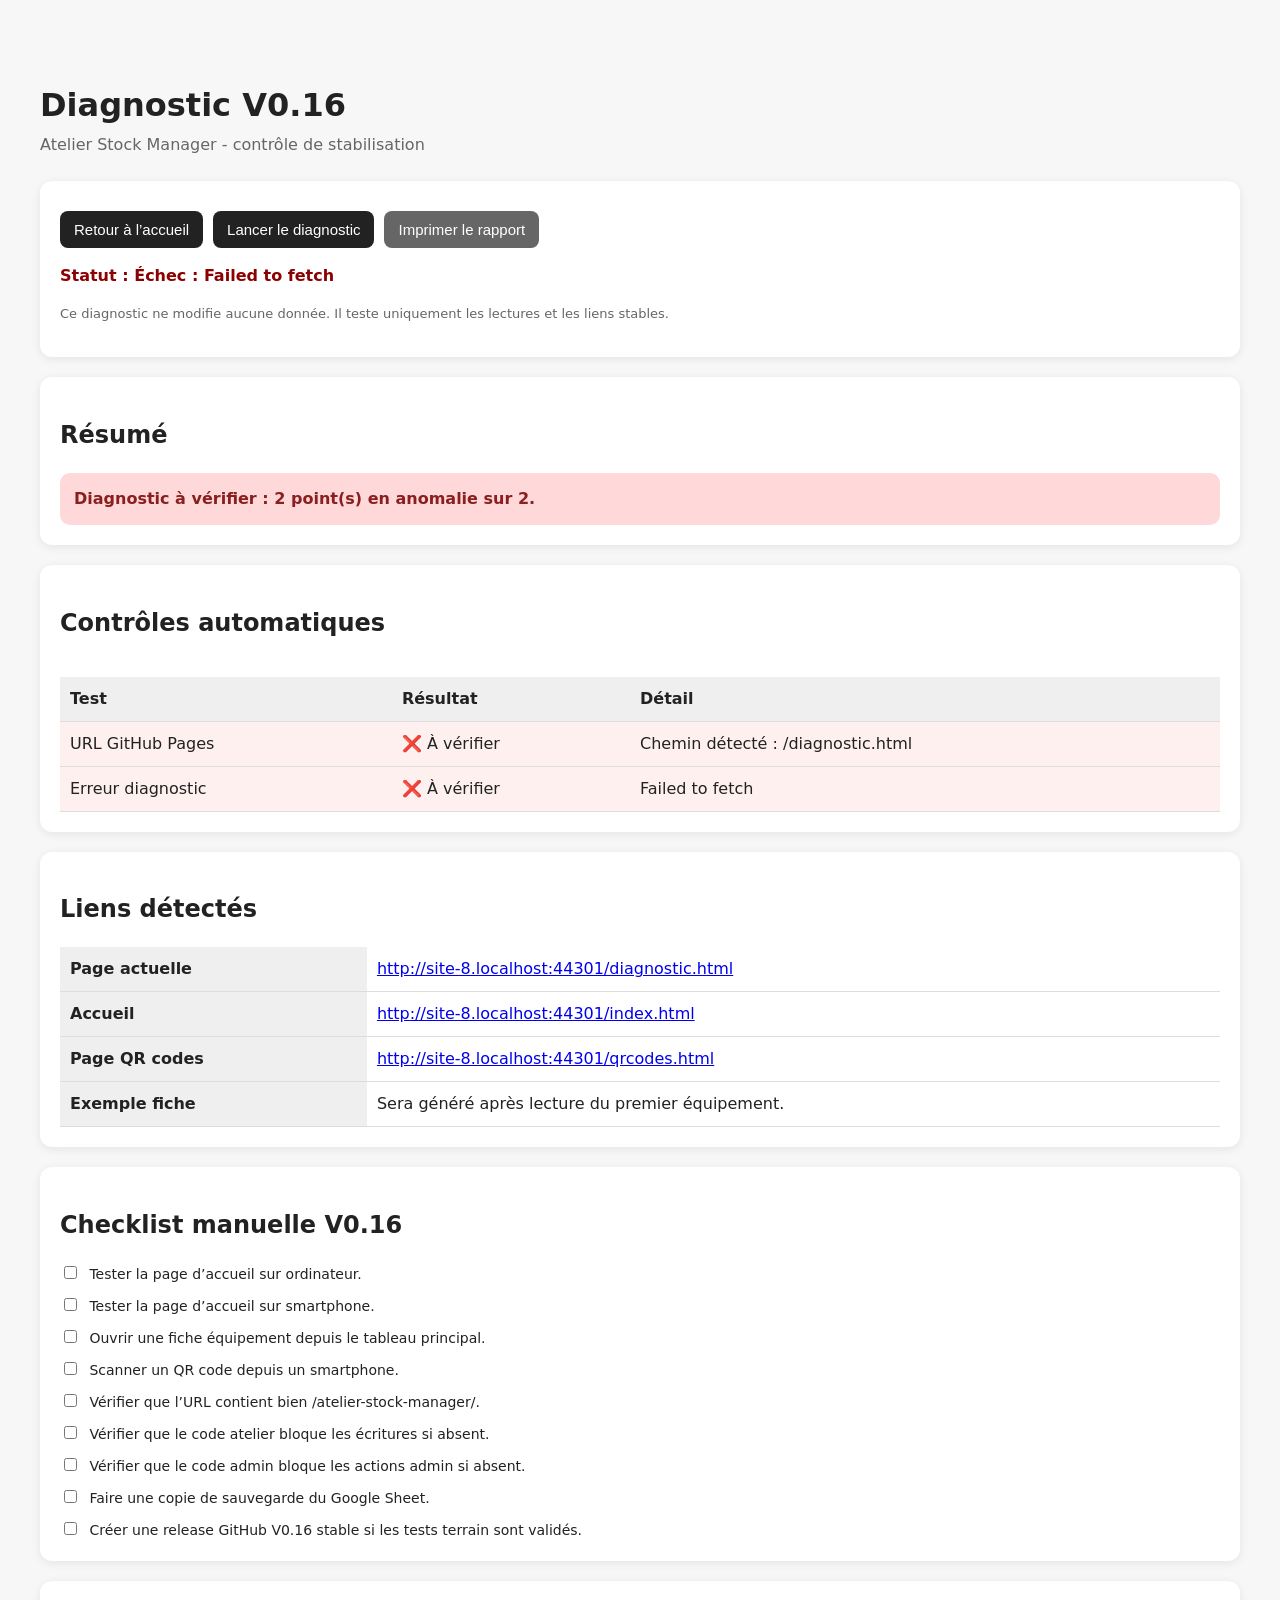
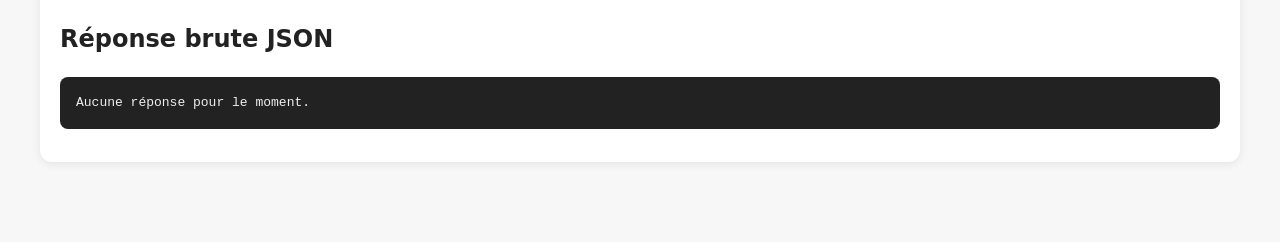
==== diagnostic.html @ b4b5df33 "v0.16 en route vers le phone" ====
<!doctype html>
<html lang="fr">
<head>
  <meta charset="utf-8">
  <title>Diagnostic V0.16 - Atelier Stock Manager</title>
  <meta name="viewport" content="width=device-width, initial-scale=1">

  <link rel="stylesheet" href="style.css?v=016">
</head>

<body>
  <header>
    <h1>Diagnostic V0.16</h1>
    <p class="subtitle">Atelier Stock Manager - contrôle de stabilisation</p>
  </header>

  <section class="card no-print">
    <div class="actions">
      <a href="index.html"><button type="button">Retour à l’accueil</button></a>
      <button id="runDiagnosticButton" type="button">Lancer le diagnostic</button>
      <button id="printButton" type="button" class="btn-secondary">Imprimer le rapport</button>
    </div>
    <p id="status">Statut : en attente</p>
    <p class="small">
      Ce diagnostic ne modifie aucune donnée. Il teste uniquement les lectures et les liens stables.
    </p>
  </section>

  <section class="card">
    <h2>Résumé</h2>
    <div id="summaryBox" class="diagnostic-summary">
      Diagnostic non lancé.
    </div>
  </section>

  <section class="card">
    <h2>Contrôles automatiques</h2>
    <div class="table-container">
      <table>
        <thead>
          <tr>
            <th>Test</th>
            <th>Résultat</th>
            <th>Détail</th>
          </tr>
        </thead>
        <tbody id="diagnosticBody">
          <tr>
            <td colspan="3">Aucun test lancé.</td>
          </tr>
        </tbody>
      </table>
    </div>
  </section>

  <section class="card">
    <h2>Liens détectés</h2>
    <table>
      <tbody>
        <tr>
          <th>Page actuelle</th>
          <td id="currentUrl"></td>
        </tr>
        <tr>
          <th>Accueil</th>
          <td id="homeUrl"></td>
        </tr>
        <tr>
          <th>Page QR codes</th>
          <td id="qrUrl"></td>
        </tr>
        <tr>
          <th>Exemple fiche</th>
          <td id="ficheUrl"></td>
        </tr>
      </tbody>
    </table>
  </section>

  <section class="card">
    <h2>Checklist manuelle V0.16</h2>
    <div class="checklist">
      <label><input type="checkbox"> Tester la page d’accueil sur ordinateur.</label>
      <label><input type="checkbox"> Tester la page d’accueil sur smartphone.</label>
      <label><input type="checkbox"> Ouvrir une fiche équipement depuis le tableau principal.</label>
      <label><input type="checkbox"> Scanner un QR code depuis un smartphone.</label>
      <label><input type="checkbox"> Vérifier que l’URL contient bien /atelier-stock-manager/.</label>
      <label><input type="checkbox"> Vérifier que le code atelier bloque les écritures si absent.</label>
      <label><input type="checkbox"> Vérifier que le code admin bloque les actions admin si absent.</label>
      <label><input type="checkbox"> Faire une copie de sauvegarde du Google Sheet.</label>
      <label><input type="checkbox"> Créer une release GitHub V0.16 stable si les tests terrain sont validés.</label>
    </div>
  </section>

  <section class="card">
    <h2>Réponse brute JSON</h2>
    <pre id="rawJson">Aucune réponse pour le moment.</pre>
  </section>

  <script src="diagnostic.js?v=016"></script>
</body>
</html>
---- style.css ----
body {
      font-family: system-ui, Arial, sans-serif;
      max-width: 1200px;
      margin: 40px auto;
      padding: 20px;
      line-height: 1.5;
      background: #f7f7f7;
      color: #222;
    }

    header {
      margin-bottom: 24px;
    }

    h1 {
      margin-bottom: 4px;
    }

    .subtitle {
      color: #666;
      margin-top: 0;
    }

    .card {
      background: white;
      border-radius: 12px;
      padding: 20px;
      box-shadow: 0 2px 10px rgba(0,0,0,0.08);
      margin-bottom: 20px;
    }

    .actions {
      display: flex;
      gap: 10px;
      flex-wrap: wrap;
      margin-top: 10px;
    }

    .form-grid {
      display: grid;
      grid-template-columns: repeat(3, 1fr);
      gap: 12px;
    }

    .form-field {
      display: flex;
      flex-direction: column;
      gap: 4px;
    }

    .form-field.full {
      grid-column: 1 / -1;
    }

    label {
      font-size: 14px;
      font-weight: bold;
    }

    button {
      padding: 10px 14px;
      font-size: 15px;
      cursor: pointer;
      border: none;
      border-radius: 8px;
      background: #222;
      color: white;
    }

    button:hover {
      background: #444;
    }

    select, input {
      padding: 8px;
      border: 1px solid #ccc;
      border-radius: 6px;
      font-size: 14px;
      width: 100%;
      box-sizing: border-box;
    }

    #status {
      font-weight: bold;
    }

    .ok {
      color: green;
    }

    .ko {
      color: darkred;
    }

    table {
      width: 100%;
      border-collapse: collapse;
      margin-top: 16px;
      background: white;
    }

    th, td {
      border-bottom: 1px solid #ddd;
      padding: 10px;
      text-align: left;
      vertical-align: top;
    }

    th {
      background: #efefef;
    }

    .badge {
      display: inline-block;
      padding: 4px 8px;
      border-radius: 999px;
      font-size: 13px;
      font-weight: bold;
      background: #eee;
    }

    .statut-disponible {
      background: #d9f7d9;
      color: #166316;
    }

    .statut-utilise {
      background: #fff1c2;
      color: #7a5600;
    }

    .statut-maintenance {
      background: #ffd9d9;
      color: #8a1f1f;
    }

    .statut-hors-service {
      background: #ddd;
      color: #333;
    }

    .small {
      font-size: 13px;
      color: #666;
    }

    .table-container {
      overflow-x: auto;
    }

    pre {
      background: #222;
      color: #eee;
      padding: 16px;
      border-radius: 8px;
      overflow-x: auto;
      white-space: pre-wrap;
      font-size: 13px;
    }

    @media (max-width: 800px) {
      .form-grid {
        grid-template-columns: 1fr;
      }
    }
hr {
  border: none;
  border-top: 1px solid #ddd;
  margin: 24px 0;
}

.admin-ref-grid {
  display: grid;
  grid-template-columns: 1fr;
  gap: 24px;
  margin-top: 16px;
}

.ref-inactive {
  opacity: 0.55;
  background: #f4f4f4;
}

.btn-secondary {
  background: #666;
}

.btn-secondary:hover {
  background: #777;
}

.btn-warning {
  background: #8a1f1f;
}

.btn-warning:hover {
  background: #a52a2a;
}

.btn-success {
  background: #166316;
}

.btn-success:hover {
  background: #1f7d1f;
}

@media (min-width: 1000px) {
  .admin-ref-grid {
    grid-template-columns: 1fr 1fr;
  }
}

/* V0.13 - Fiche équipement */
.qr-link-box {
  background: #f4f4f4;
  color: #222;
  border: 1px solid #ddd;
}

.fiche-table th {
  width: 220px;
}


/* V0.14 - QR codes */
.qr-toolbar {
  display: flex;
  gap: 10px;
  flex-wrap: wrap;
  margin-top: 12px;
}

.qr-grid {
  display: grid;
  grid-template-columns: repeat(auto-fill, minmax(260px, 1fr));
  gap: 16px;
  margin-top: 16px;
}

.qr-card {
  border: 1px solid #ddd;
  border-radius: 12px;
  padding: 14px;
  background: white;
  break-inside: avoid;
  page-break-inside: avoid;
}

.qr-card h3 {
  margin: 0 0 4px 0;
  font-size: 16px;
}

.qr-card p {
  margin: 4px 0;
}

.qr-box {
  display: flex;
  justify-content: center;
  align-items: center;
  min-height: 180px;
  margin: 12px 0;
}

.qr-box img,
.qr-box canvas {
  max-width: 170px;
  max-height: 170px;
}

.qr-url {
  font-size: 11px;
  word-break: break-all;
  background: #f4f4f4;
  padding: 8px;
  border-radius: 6px;
}

.print-only {
  display: none;
}

@media print {
  body {
    max-width: none;
    margin: 0;
    padding: 0;
    background: white;
  }

  header,
  .no-print,
  #rawJson,
  #status,
  .debug-card {
    display: none !important;
  }

  .card {
    box-shadow: none;
    border-radius: 0;
    padding: 0;
    margin: 0;
  }

  .qr-grid {
    grid-template-columns: repeat(2, 1fr);
    gap: 12px;
  }

  .qr-card {
    border: 1px solid #000;
    border-radius: 0;
  }

  .print-only {
    display: block;
  }
}

/* V0.15 - Diagnostic et stabilisation */
.diagnostic-summary {
  padding: 14px;
  border-radius: 10px;
  background: #f4f4f4;
  font-weight: bold;
}

.diagnostic-ok {
  background: #d9f7d9;
  color: #166316;
}

.diagnostic-ko {
  background: #ffd9d9;
  color: #8a1f1f;
}

.diagnostic-ko-row {
  background: #fff0f0;
}

.checklist {
  display: grid;
  gap: 10px;
}

.checklist label {
  font-weight: normal;
}

.checklist input {
  width: auto;
  margin-right: 8px;
}

.no-print {
  display: block;
}

@media print {
  .no-print,
  .actions,
  #rawJson {
    display: none !important;
  }

  body {
    margin: 0;
    padding: 12px;
    background: white;
  }

  .card {
    box-shadow: none;
    border: 1px solid #ddd;
    break-inside: avoid;
    page-break-inside: avoid;
  }
}


/* V0.16 - Optimisation smartphone / usage terrain */
textarea {
  padding: 8px;
  border: 1px solid #ccc;
  border-radius: 6px;
  font-size: 14px;
  width: 100%;
  box-sizing: border-box;
  font-family: inherit;
  resize: vertical;
}

.fiche-page {
  max-width: 980px;
}

.mobile-header h1 {
  font-size: clamp(1.7rem, 5vw, 2.4rem);
}

.fiche-hero {
  border-left: 6px solid #222;
}

.fiche-hero-top {
  display: flex;
  justify-content: space-between;
  gap: 16px;
  align-items: flex-start;
  flex-wrap: wrap;
}

.fiche-hero h2 {
  margin-top: 0;
  font-size: clamp(1.4rem, 4vw, 2rem);
}

.fiche-statut-hero .badge {
  font-size: 1rem;
  padding: 8px 12px;
}

.label-muted {
  text-transform: uppercase;
  letter-spacing: 0.04em;
  margin-bottom: 4px;
}

.fiche-info-grid {
  display: grid;
  grid-template-columns: repeat(4, 1fr);
  gap: 12px;
  margin-top: 18px;
}

.info-tile {
  background: #f4f4f4;
  border-radius: 10px;
  padding: 12px;
}

.info-tile span,
.comment-box span {
  display: block;
  color: #666;
  font-size: 13px;
  margin-bottom: 4px;
}

.info-tile strong {
  font-size: 1rem;
}

.comment-box {
  margin-top: 16px;
  background: #f4f4f4;
  border-radius: 10px;
  padding: 12px;
}

.comment-box p {
  margin: 0;
  white-space: pre-wrap;
}

.mobile-action-card {
  border: 2px solid #222;
}

.status-button-grid {
  display: grid;
  grid-template-columns: repeat(4, 1fr);
  gap: 10px;
  margin: 14px 0;
}

.quick-status {
  min-height: 58px;
  font-size: 16px;
  border: 3px solid transparent;
}

.quick-status.selected {
  outline: 3px solid #222;
  outline-offset: 2px;
  transform: translateY(-1px);
}

.statut-button-disponible {
  background: #166316;
}

.statut-button-utilise {
  background: #7a5600;
}

.statut-button-maintenance {
  background: #8a1f1f;
}

.statut-button-hors-service {
  background: #333;
}

.mobile-actions-full button {
  width: 100%;
  min-height: 52px;
  font-size: 17px;
}

@media (max-width: 800px) {
  body {
    margin: 0;
    padding: 12px;
  }

  .card {
    padding: 16px;
    border-radius: 14px;
  }

  .actions {
    flex-direction: column;
  }

  .actions a,
  .actions button {
    width: 100%;
  }

  .fiche-info-grid {
    grid-template-columns: 1fr 1fr;
  }

  .status-button-grid {
    grid-template-columns: 1fr 1fr;
  }

  .quick-status {
    min-height: 64px;
    font-size: 17px;
  }

  .history-mobile-container table {
    min-width: 760px;
  }
}

@media (max-width: 480px) {
  .fiche-info-grid {
    grid-template-columns: 1fr;
  }

  .status-button-grid {
    grid-template-columns: 1fr;
  }
}
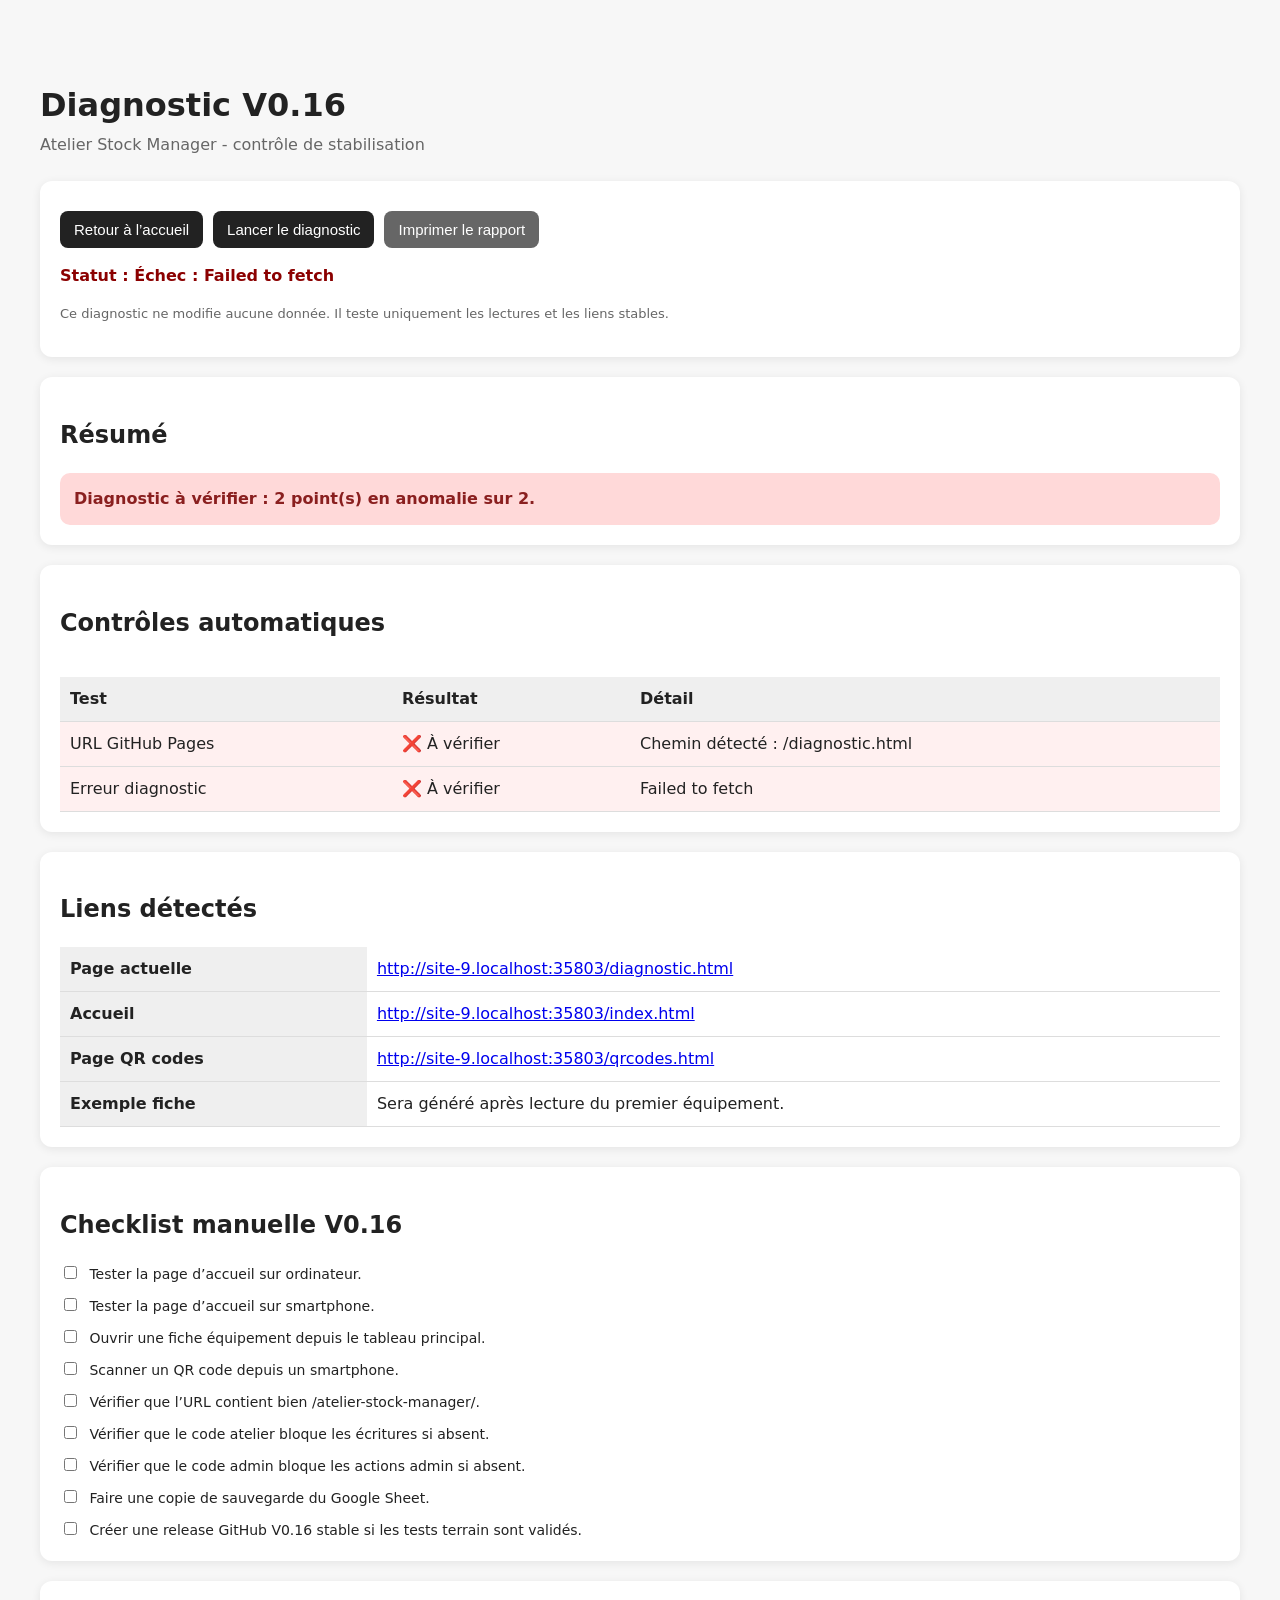
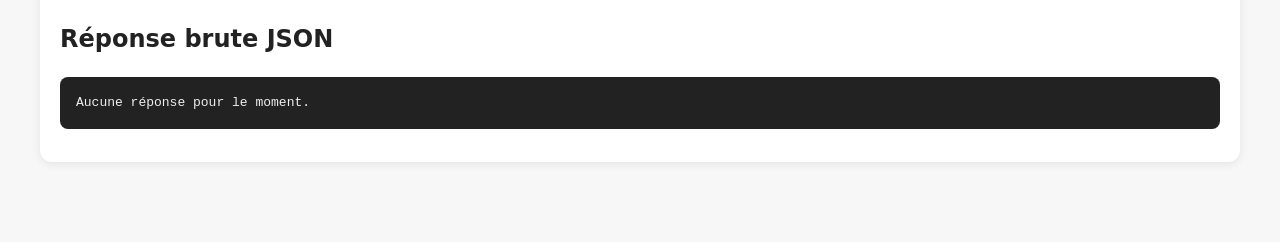
==== commit 71f36569: "v017 Ajout page test Grist V0.17" ====
--- a/diagnostic.html
+++ b/diagnostic.html
@@ -5,7 +5,7 @@
   <title>Diagnostic V0.16 - Atelier Stock Manager</title>
   <meta name="viewport" content="width=device-width, initial-scale=1">
 
-  <link rel="stylesheet" href="style.css?v=016">
+  <link rel="stylesheet" href="style.css?v=017">
 </head>
 
 <body>
@@ -97,6 +97,6 @@
     <pre id="rawJson">Aucune réponse pour le moment.</pre>
   </section>
 
-  <script src="diagnostic.js?v=016"></script>
+  <script src="diagnostic.js?v=017"></script>
 </body>
 </html>
--- a/style.css
+++ b/style.css
@@ -559,3 +559,53 @@
     grid-template-columns: 1fr;
   }
 }
+
+
+/* V0.17 - page test Grist */
+.summary-grid {
+  display: grid;
+  grid-template-columns: repeat(4, 1fr);
+  gap: 12px;
+  margin-top: 12px;
+}
+
+.summary-box {
+  background: #f4f4f4;
+  border-radius: 10px;
+  padding: 14px;
+  display: flex;
+  flex-direction: column;
+  gap: 6px;
+}
+
+.summary-box span {
+  font-size: 24px;
+  font-weight: bold;
+}
+
+.test-ok {
+  background: #d9f7d9;
+  color: #166316;
+}
+
+.test-warn {
+  background: #fff1c2;
+  color: #7a5600;
+}
+
+.test-ko {
+  background: #ffd9d9;
+  color: #8a1f1f;
+}
+
+@media (max-width: 800px) {
+  .summary-grid {
+    grid-template-columns: 1fr 1fr;
+  }
+}
+
+@media (max-width: 480px) {
+  .summary-grid {
+    grid-template-columns: 1fr;
+  }
+}
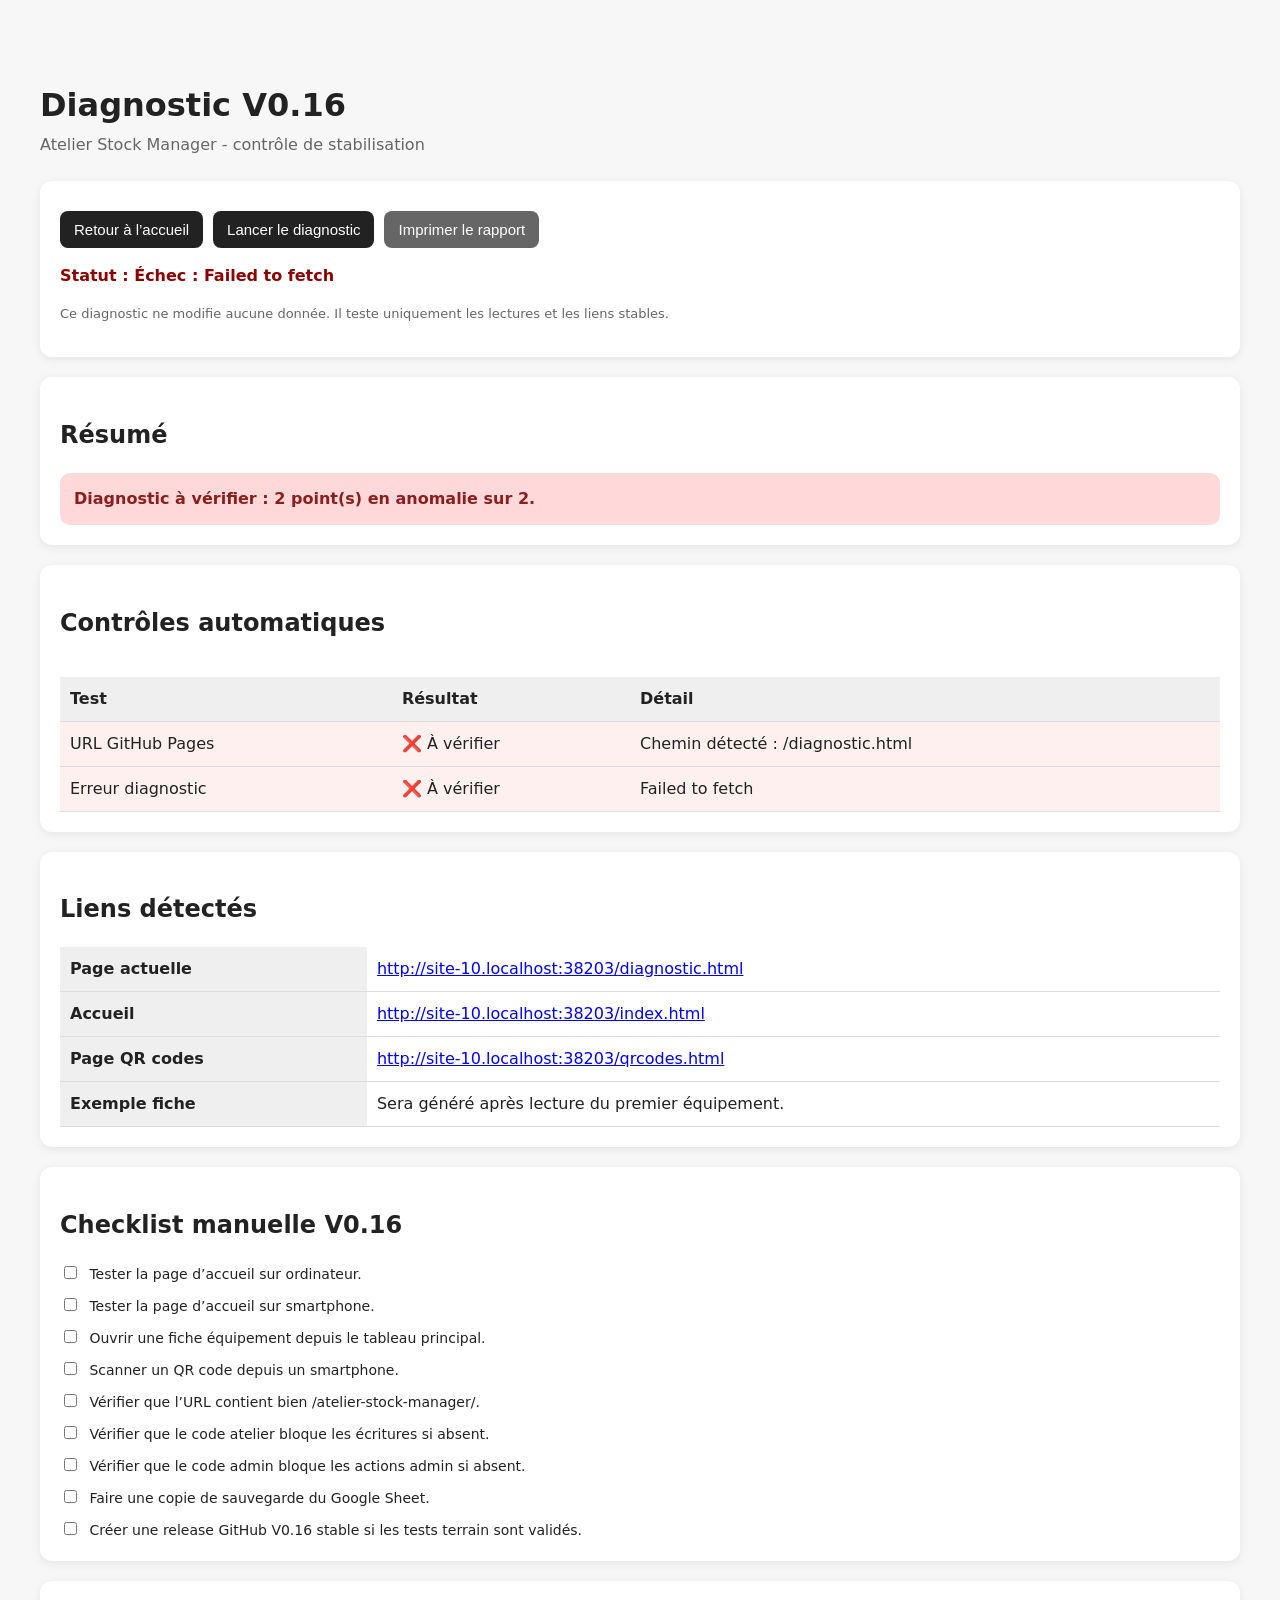
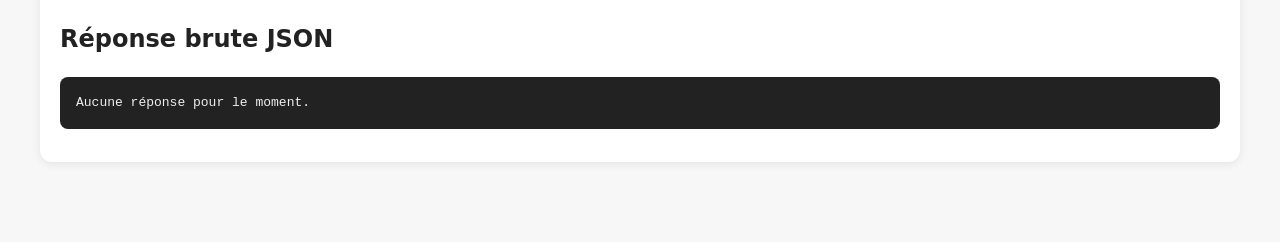
==== commit 4c011196: "v018 migration grist" ====
--- a/diagnostic.html
+++ b/diagnostic.html
@@ -5,7 +5,7 @@
   <title>Diagnostic V0.16 - Atelier Stock Manager</title>
   <meta name="viewport" content="width=device-width, initial-scale=1">
 
-  <link rel="stylesheet" href="style.css?v=017">
+  <link rel="stylesheet" href="style.css?v=018">
 </head>
 
 <body>
@@ -97,6 +97,6 @@
     <pre id="rawJson">Aucune réponse pour le moment.</pre>
   </section>
 
-  <script src="diagnostic.js?v=017"></script>
+  <script src="diagnostic.js?v=018"></script>
 </body>
 </html>
--- a/style.css
+++ b/style.css
@@ -609,3 +609,11 @@
     grid-template-columns: 1fr;
   }
 }
+
+
+.migration-highlight {
+  background: #fff6d6;
+  border-left: 4px solid #c98a00;
+  padding: 12px;
+  border-radius: 8px;
+}
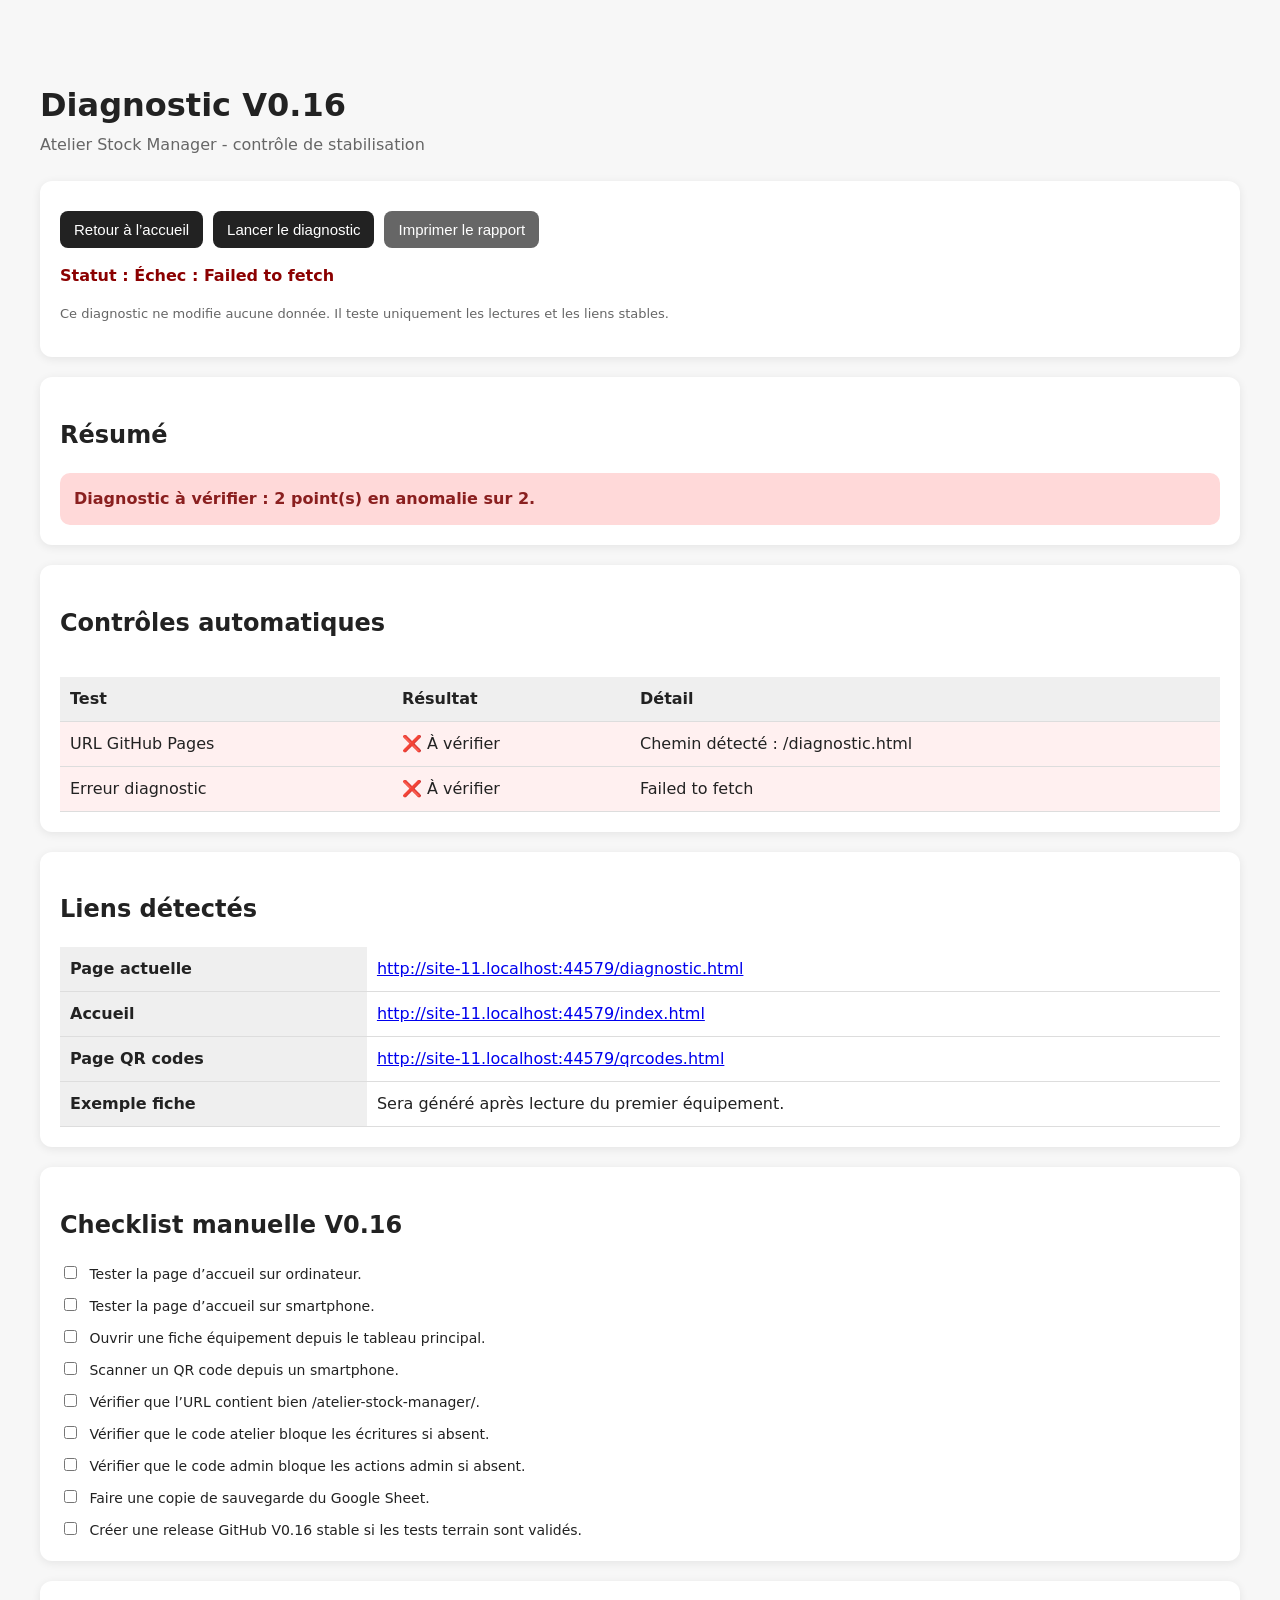
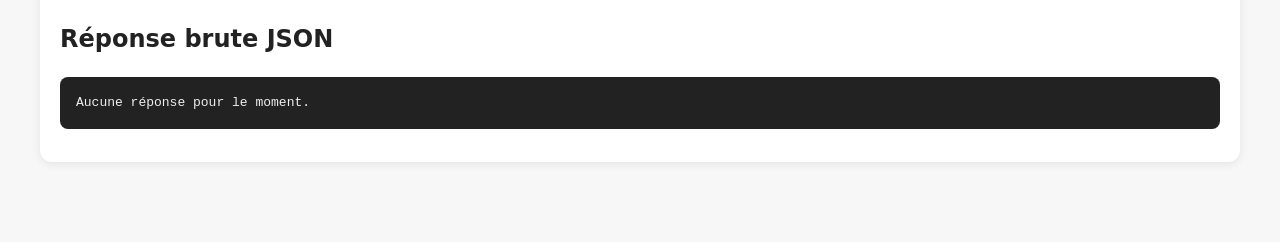
==== commit 62f5ac9b: "v0.19 Lecture Grist en mode test V0.19" ====
--- a/diagnostic.html
+++ b/diagnostic.html
@@ -5,7 +5,7 @@
   <title>Diagnostic V0.16 - Atelier Stock Manager</title>
   <meta name="viewport" content="width=device-width, initial-scale=1">
 
-  <link rel="stylesheet" href="style.css?v=018">
+  <link rel="stylesheet" href="style.css?v=019">
 </head>
 
 <body>
@@ -97,6 +97,6 @@
     <pre id="rawJson">Aucune réponse pour le moment.</pre>
   </section>
 
-  <script src="diagnostic.js?v=018"></script>
+  <script src="diagnostic.js?v=019"></script>
 </body>
 </html>
--- a/style.css
+++ b/style.css
@@ -617,3 +617,32 @@
   padding: 12px;
   border-radius: 8px;
 }
+
+
+/* V0.19 - Affichage du mode de source de données */
+.source-banner {
+  padding: 12px 14px;
+  border-radius: 10px;
+  margin-bottom: 14px;
+  font-size: 14px;
+}
+
+.source-sheet {
+  background: #e8f4ff;
+  color: #123d5d;
+  border: 1px solid #b9dcf5;
+}
+
+.source-grist {
+  background: #fff4d6;
+  color: #604400;
+  border: 1px solid #f1d48a;
+}
+
+button:disabled,
+input:disabled,
+select:disabled,
+textarea:disabled {
+  opacity: 0.55;
+  cursor: not-allowed;
+}
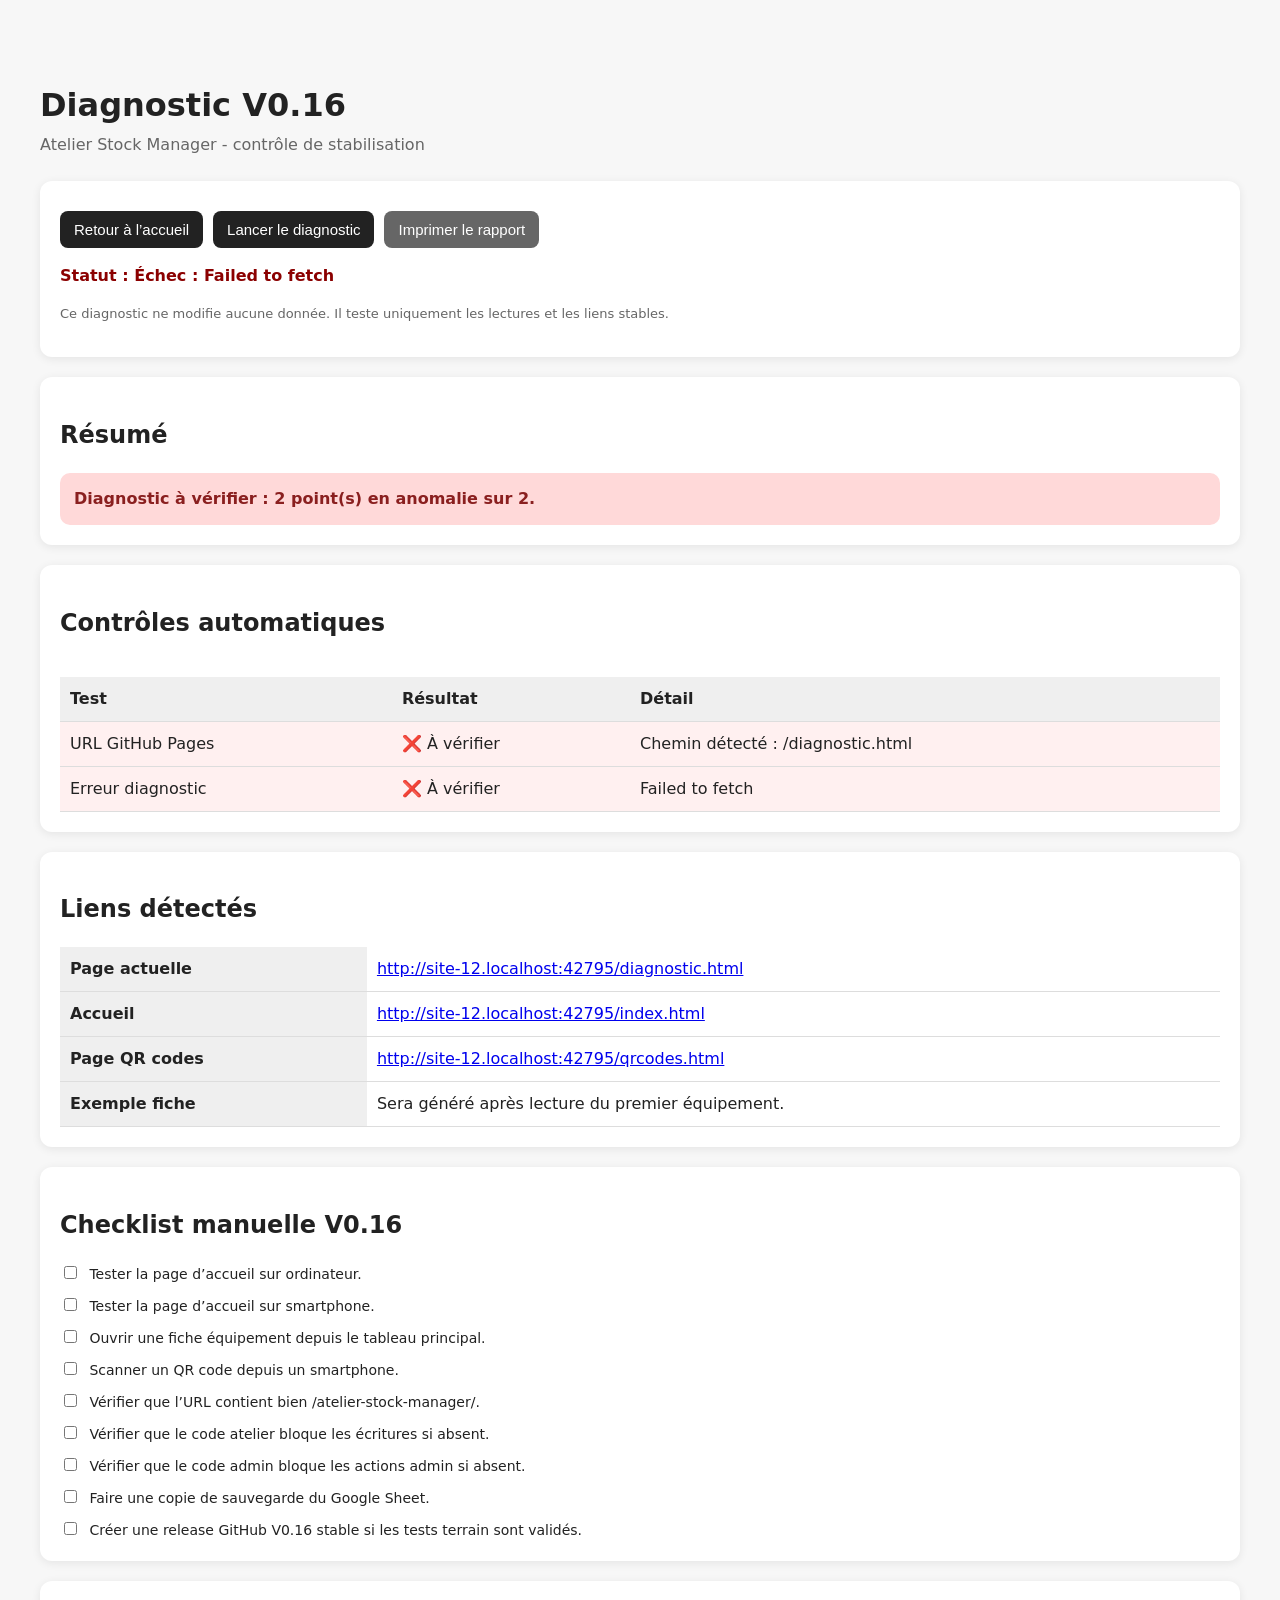
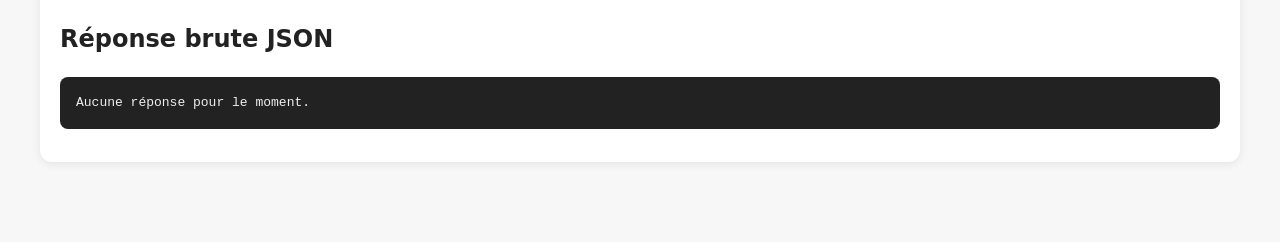
==== commit 26dd1e36: "v0.20c Ajout équipement Grist V0.20c" ====
--- a/diagnostic.html
+++ b/diagnostic.html
@@ -5,7 +5,7 @@
   <title>Diagnostic V0.16 - Atelier Stock Manager</title>
   <meta name="viewport" content="width=device-width, initial-scale=1">
 
-  <link rel="stylesheet" href="style.css?v=019">
+  <link rel="stylesheet" href="style.css?v=020c">
 </head>
 
 <body>
@@ -97,6 +97,6 @@
     <pre id="rawJson">Aucune réponse pour le moment.</pre>
   </section>
 
-  <script src="diagnostic.js?v=019"></script>
+  <script src="diagnostic.js?v=020c"></script>
 </body>
 </html>
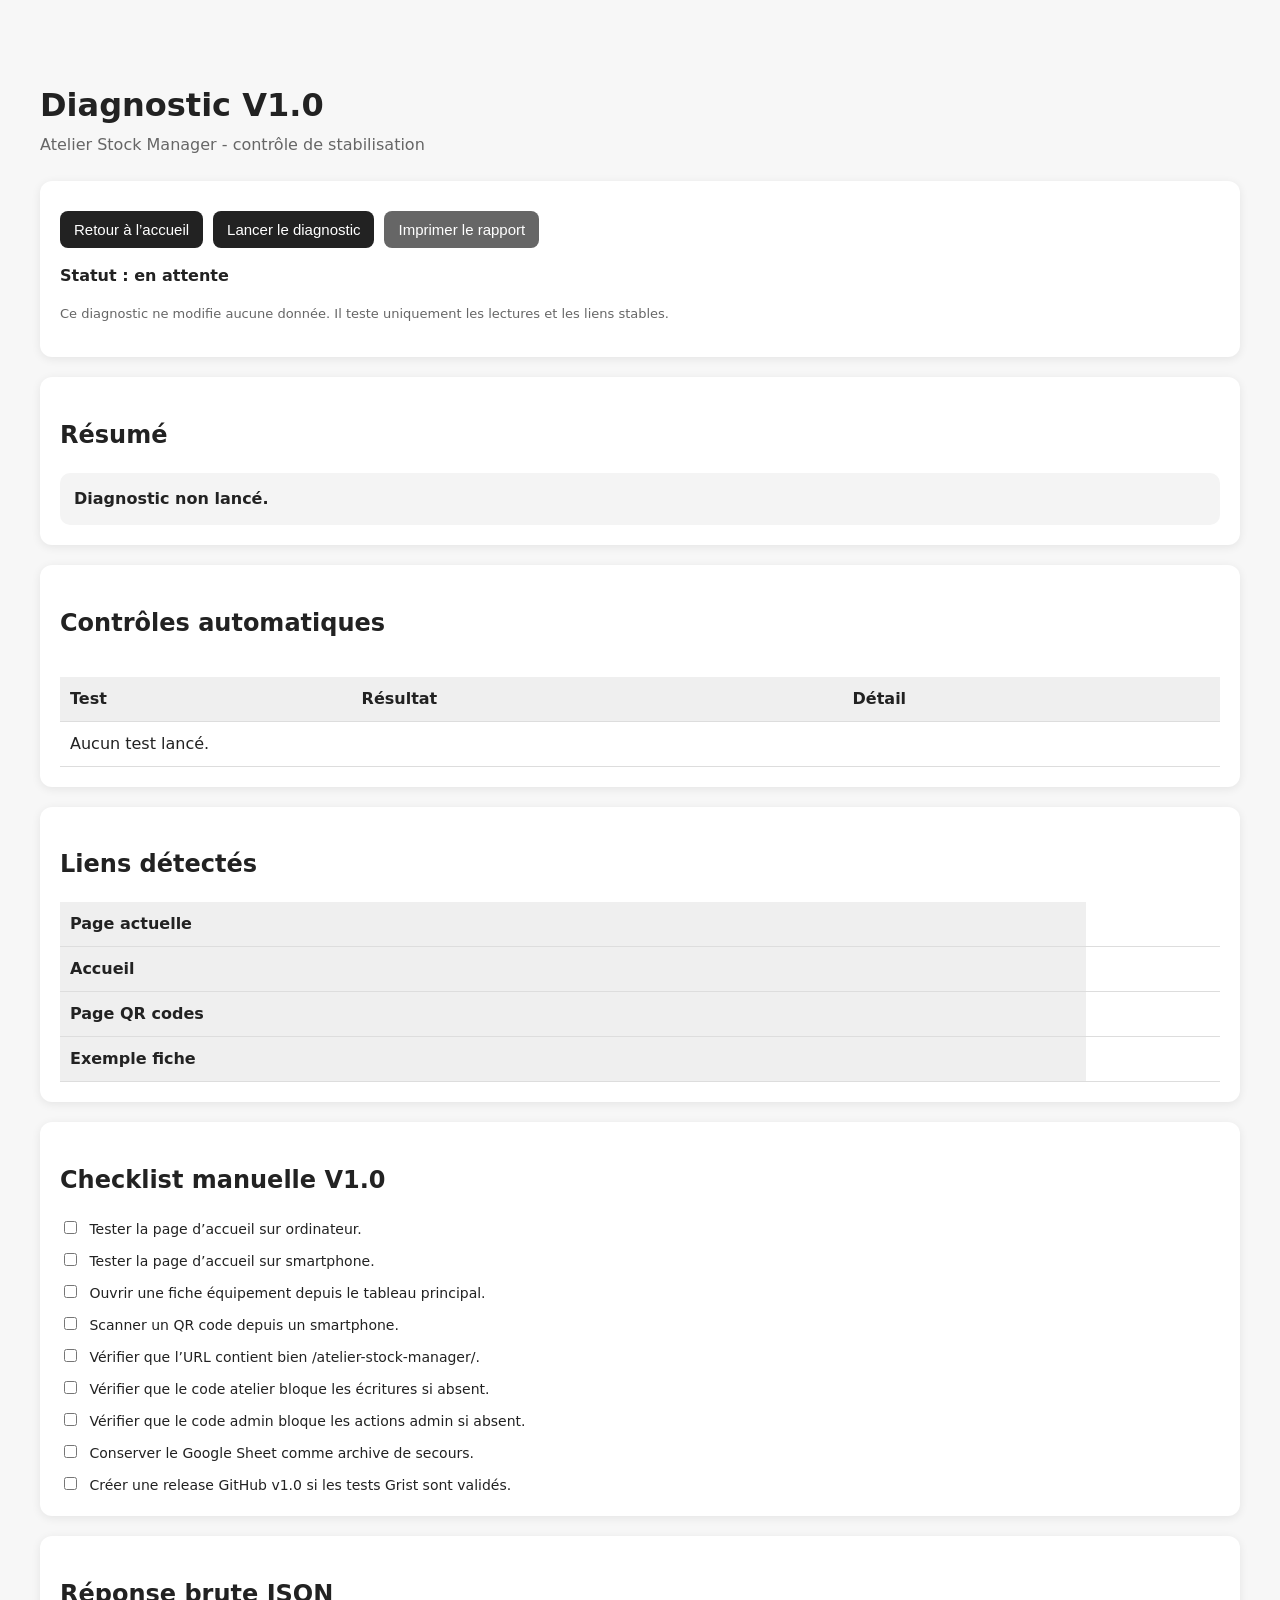
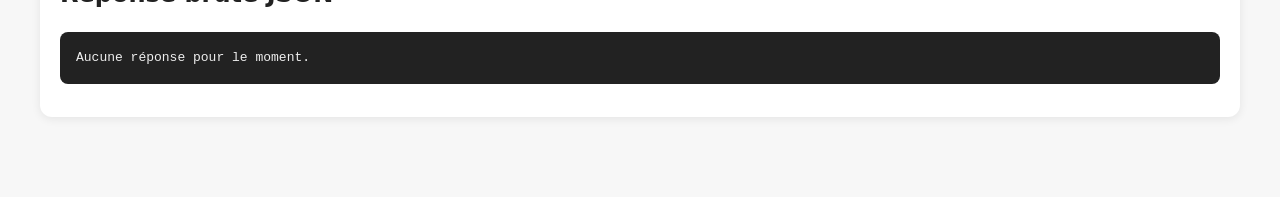
==== commit 76f1951c: "v1.00 V1.0 - Grist par défaut" ====
--- a/diagnostic.html
+++ b/diagnostic.html
@@ -2,15 +2,15 @@
 <html lang="fr">
 <head>
   <meta charset="utf-8">
-  <title>Diagnostic V0.16 - Atelier Stock Manager</title>
+  <title>Diagnostic V1.0 - Atelier Stock Manager</title>
   <meta name="viewport" content="width=device-width, initial-scale=1">
 
-  <link rel="stylesheet" href="style.css?v=020c">
+  <link rel="stylesheet" href="style.css?v=100">
 </head>
 
 <body>
   <header>
-    <h1>Diagnostic V0.16</h1>
+    <h1>Diagnostic V1.0</h1>
     <p class="subtitle">Atelier Stock Manager - contrôle de stabilisation</p>
   </header>
 
@@ -78,7 +78,7 @@
   </section>
 
   <section class="card">
-    <h2>Checklist manuelle V0.16</h2>
+    <h2>Checklist manuelle V1.0</h2>
     <div class="checklist">
       <label><input type="checkbox"> Tester la page d’accueil sur ordinateur.</label>
       <label><input type="checkbox"> Tester la page d’accueil sur smartphone.</label>
@@ -87,8 +87,8 @@
       <label><input type="checkbox"> Vérifier que l’URL contient bien /atelier-stock-manager/.</label>
       <label><input type="checkbox"> Vérifier que le code atelier bloque les écritures si absent.</label>
       <label><input type="checkbox"> Vérifier que le code admin bloque les actions admin si absent.</label>
-      <label><input type="checkbox"> Faire une copie de sauvegarde du Google Sheet.</label>
-      <label><input type="checkbox"> Créer une release GitHub V0.16 stable si les tests terrain sont validés.</label>
+      <label><input type="checkbox"> Conserver le Google Sheet comme archive de secours.</label>
+      <label><input type="checkbox"> Créer une release GitHub v1.0 si les tests Grist sont validés.</label>
     </div>
   </section>
 
@@ -97,6 +97,6 @@
     <pre id="rawJson">Aucune réponse pour le moment.</pre>
   </section>
 
-  <script src="diagnostic.js?v=020c"></script>
+  <script src="diagnostic.js?v=100"></script>
 </body>
 </html>
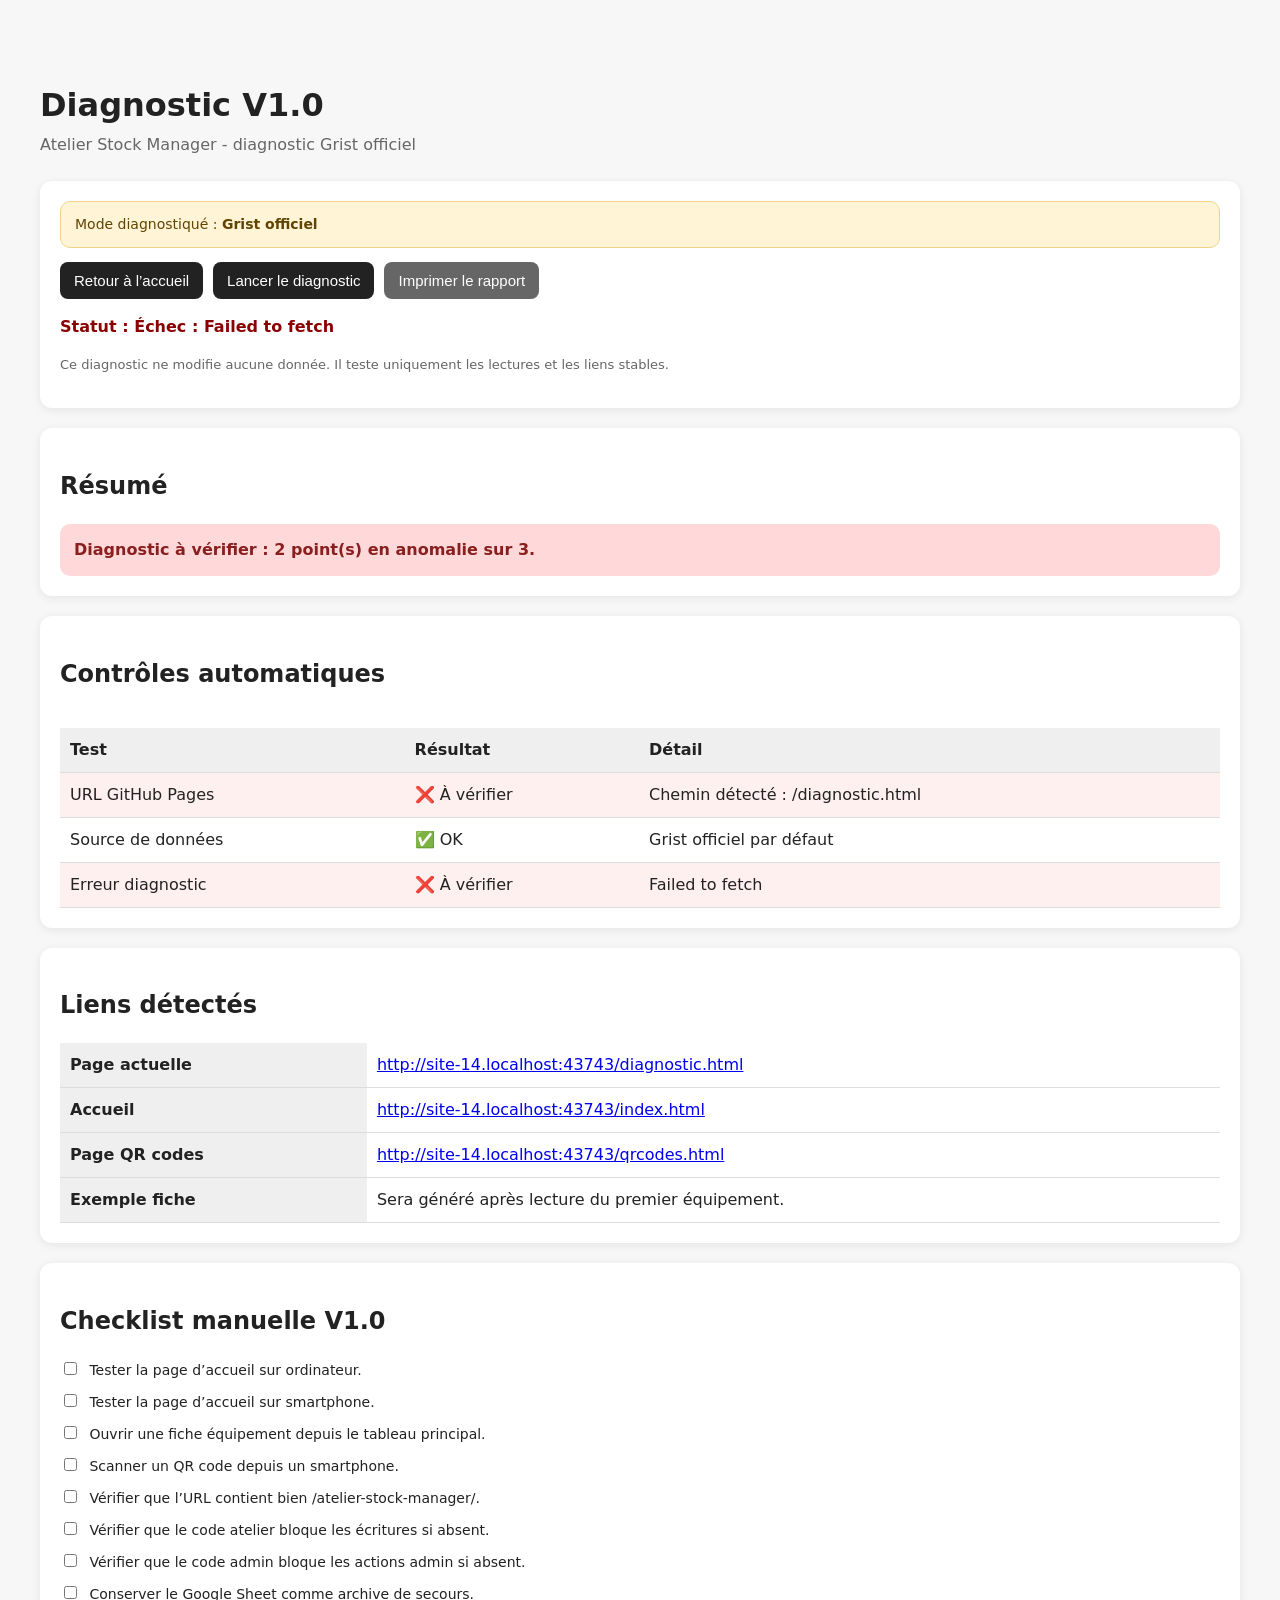
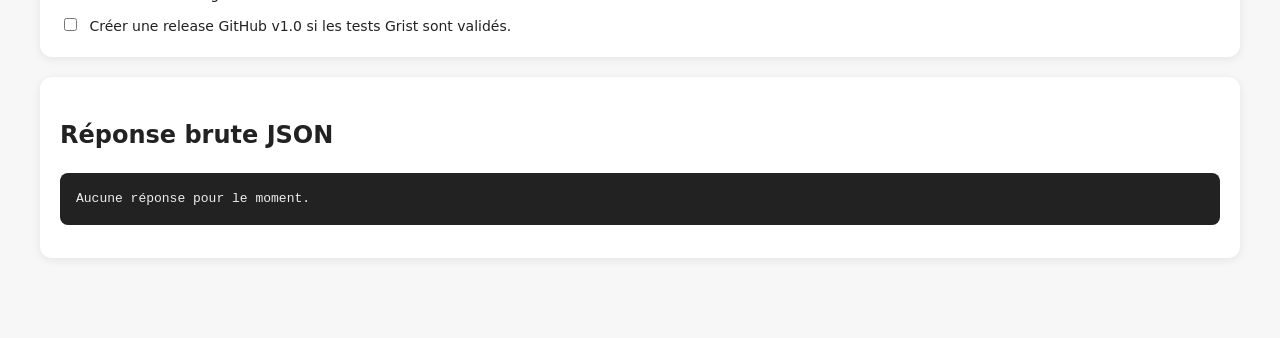
==== commit 393cab04: "v1.00b correctif diagnostic" ====
--- a/diagnostic.html
+++ b/diagnostic.html
@@ -97,6 +97,6 @@
     <pre id="rawJson">Aucune réponse pour le moment.</pre>
   </section>
 
-  <script src="diagnostic.js?v=100"></script>
+  <script src="diagnostic.js?v=100b"></script>
 </body>
 </html>
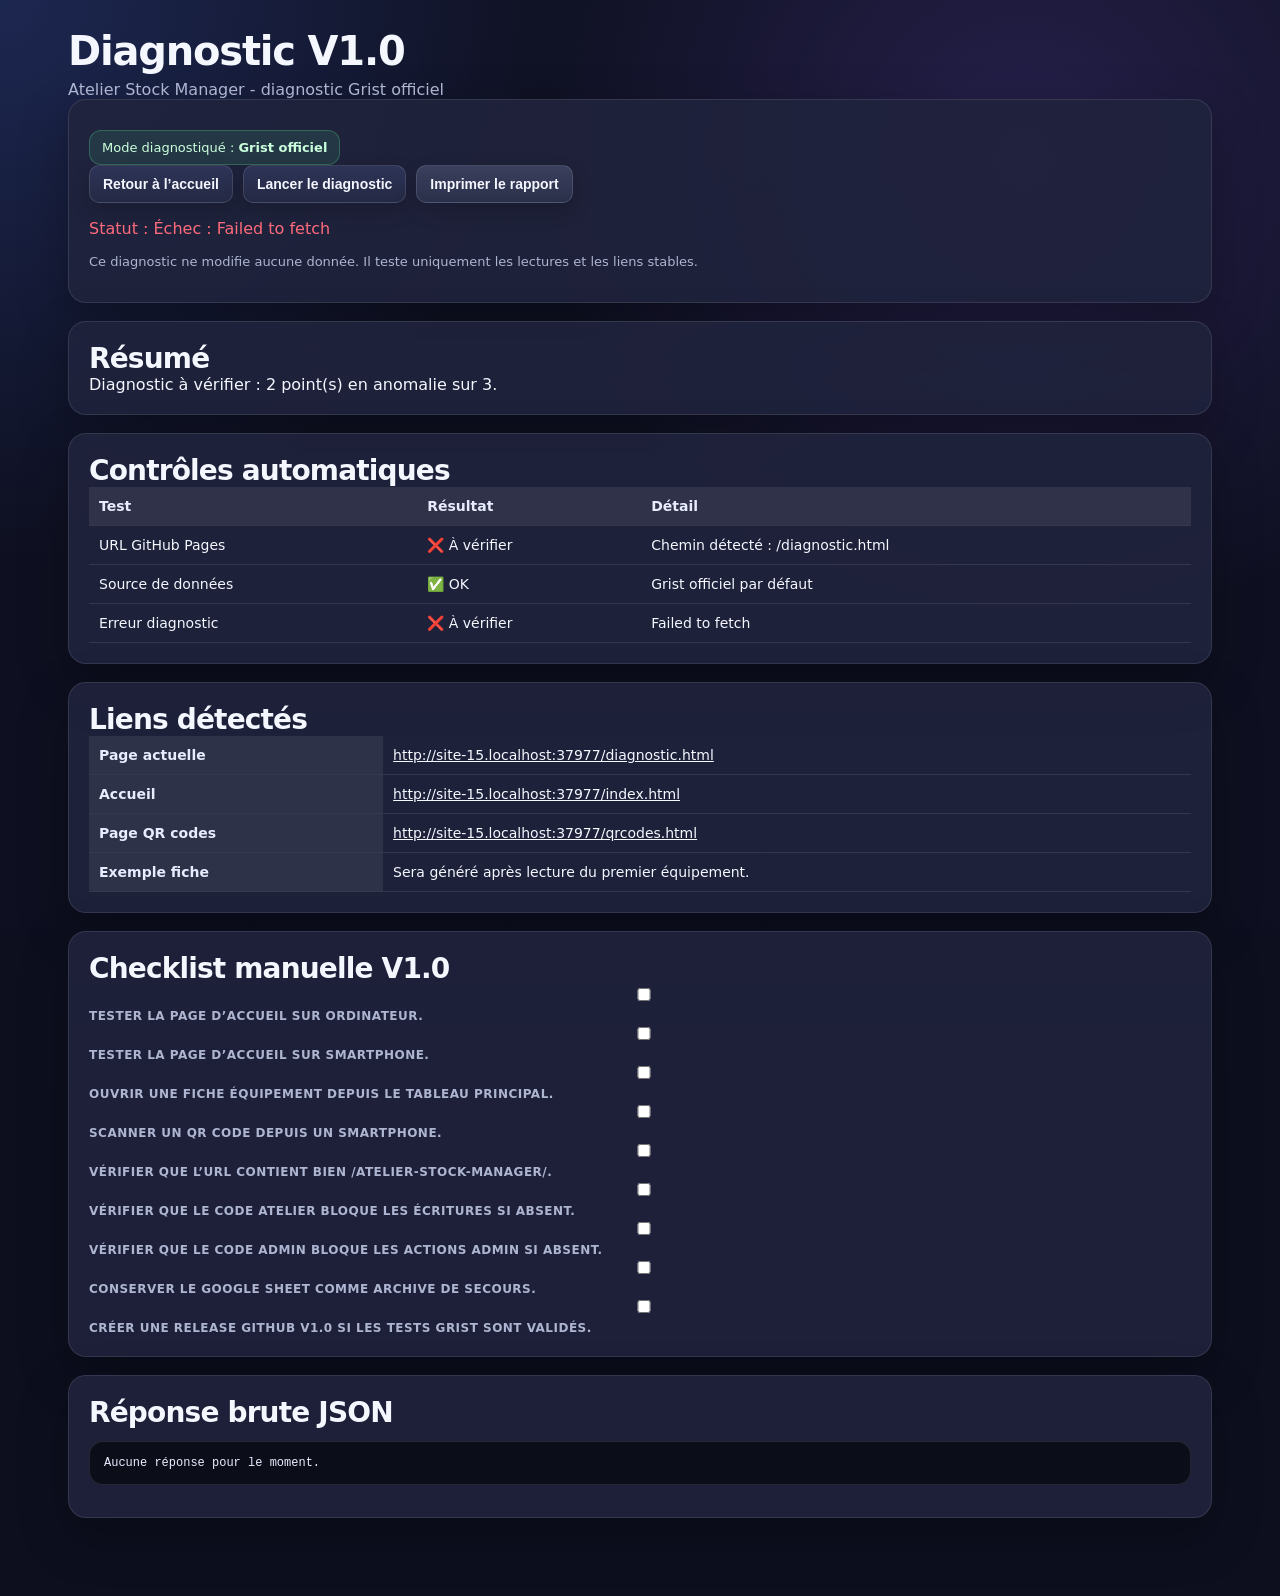
==== commit 326c0b49: "V1.1 Refonte visuelle hybride V1.1" ====
--- a/diagnostic.html
+++ b/diagnostic.html
@@ -5,7 +5,7 @@
   <title>Diagnostic V1.0 - Atelier Stock Manager</title>
   <meta name="viewport" content="width=device-width, initial-scale=1">
 
-  <link rel="stylesheet" href="style.css?v=100">
+  <link rel="stylesheet" href="style.css?v=110">
 </head>
 
 <body>
@@ -97,6 +97,6 @@
     <pre id="rawJson">Aucune réponse pour le moment.</pre>
   </section>
 
-  <script src="diagnostic.js?v=100b"></script>
+  <script src="diagnostic.js?v=110b"></script>
 </body>
 </html>
--- a/style.css
+++ b/style.css
@@ -1,648 +1,542 @@
+:root {
+  --bg: #101225;
+  --bg-2: #171a31;
+  --panel: #20243d;
+  --panel-2: #2a2e49;
+  --panel-3: #343857;
+  --text: #f5f7ff;
+  --muted: #aeb5d1;
+  --muted-2: #79809d;
+  --line: rgba(255,255,255,0.10);
+  --accent: #4f7cff;
+  --accent-2: #8b5cf6;
+  --green: #57d68d;
+  --yellow: #ffd166;
+  --red: #ff6b7a;
+  --gray: #9aa3b2;
+  --orange: #ffb454;
+  --shadow: 0 18px 50px rgba(0,0,0,.28);
+  --radius: 18px;
+}
+
+* { box-sizing: border-box; }
+html { scroll-behavior: smooth; }
 body {
-      font-family: system-ui, Arial, sans-serif;
-      max-width: 1200px;
-      margin: 40px auto;
-      padding: 20px;
-      line-height: 1.5;
-      background: #f7f7f7;
-      color: #222;
-    }
-
-    header {
-      margin-bottom: 24px;
-    }
-
-    h1 {
-      margin-bottom: 4px;
-    }
-
-    .subtitle {
-      color: #666;
-      margin-top: 0;
-    }
-
-    .card {
-      background: white;
-      border-radius: 12px;
-      padding: 20px;
-      box-shadow: 0 2px 10px rgba(0,0,0,0.08);
-      margin-bottom: 20px;
-    }
-
-    .actions {
-      display: flex;
-      gap: 10px;
-      flex-wrap: wrap;
-      margin-top: 10px;
-    }
-
-    .form-grid {
-      display: grid;
-      grid-template-columns: repeat(3, 1fr);
-      gap: 12px;
-    }
-
-    .form-field {
-      display: flex;
-      flex-direction: column;
-      gap: 4px;
-    }
-
-    .form-field.full {
-      grid-column: 1 / -1;
-    }
-
-    label {
-      font-size: 14px;
-      font-weight: bold;
-    }
-
-    button {
-      padding: 10px 14px;
-      font-size: 15px;
-      cursor: pointer;
-      border: none;
-      border-radius: 8px;
-      background: #222;
-      color: white;
-    }
-
-    button:hover {
-      background: #444;
-    }
-
-    select, input {
-      padding: 8px;
-      border: 1px solid #ccc;
-      border-radius: 6px;
-      font-size: 14px;
-      width: 100%;
-      box-sizing: border-box;
-    }
-
-    #status {
-      font-weight: bold;
-    }
-
-    .ok {
-      color: green;
-    }
-
-    .ko {
-      color: darkred;
-    }
-
-    table {
-      width: 100%;
-      border-collapse: collapse;
-      margin-top: 16px;
-      background: white;
-    }
-
-    th, td {
-      border-bottom: 1px solid #ddd;
-      padding: 10px;
-      text-align: left;
-      vertical-align: top;
-    }
-
-    th {
-      background: #efefef;
-    }
-
-    .badge {
-      display: inline-block;
-      padding: 4px 8px;
-      border-radius: 999px;
-      font-size: 13px;
-      font-weight: bold;
-      background: #eee;
-    }
-
-    .statut-disponible {
-      background: #d9f7d9;
-      color: #166316;
-    }
-
-    .statut-utilise {
-      background: #fff1c2;
-      color: #7a5600;
-    }
-
-    .statut-maintenance {
-      background: #ffd9d9;
-      color: #8a1f1f;
-    }
-
-    .statut-hors-service {
-      background: #ddd;
-      color: #333;
-    }
-
-    .small {
-      font-size: 13px;
-      color: #666;
-    }
-
-    .table-container {
-      overflow-x: auto;
-    }
-
-    pre {
-      background: #222;
-      color: #eee;
-      padding: 16px;
-      border-radius: 8px;
-      overflow-x: auto;
-      white-space: pre-wrap;
-      font-size: 13px;
-    }
-
-    @media (max-width: 800px) {
-      .form-grid {
-        grid-template-columns: 1fr;
-      }
-    }
-hr {
-  border: none;
-  border-top: 1px solid #ddd;
-  margin: 24px 0;
-}
-
-.admin-ref-grid {
-  display: grid;
-  grid-template-columns: 1fr;
-  gap: 24px;
-  margin-top: 16px;
-}
-
-.ref-inactive {
-  opacity: 0.55;
-  background: #f4f4f4;
-}
-
-.btn-secondary {
-  background: #666;
-}
-
-.btn-secondary:hover {
-  background: #777;
-}
-
-.btn-warning {
-  background: #8a1f1f;
-}
-
-.btn-warning:hover {
-  background: #a52a2a;
-}
-
-.btn-success {
-  background: #166316;
-}
-
-.btn-success:hover {
-  background: #1f7d1f;
-}
-
-@media (min-width: 1000px) {
-  .admin-ref-grid {
-    grid-template-columns: 1fr 1fr;
-  }
-}
-
-/* V0.13 - Fiche équipement */
-.qr-link-box {
-  background: #f4f4f4;
-  color: #222;
-  border: 1px solid #ddd;
-}
-
-.fiche-table th {
-  width: 220px;
-}
-
-
-/* V0.14 - QR codes */
-.qr-toolbar {
+  margin: 0;
+  min-height: 100vh;
+  font-family: Inter, ui-sans-serif, system-ui, -apple-system, BlinkMacSystemFont, "Segoe UI", Arial, sans-serif;
+  color: var(--text);
+  background:
+    radial-gradient(circle at top left, rgba(79,124,255,.20), transparent 34rem),
+    radial-gradient(circle at 80% 10%, rgba(139,92,246,.18), transparent 30rem),
+    linear-gradient(180deg, var(--bg), #0d0f1f 70%);
+}
+
+body:not(.app-shell) {
+  max-width: 1180px;
+  margin: 0 auto;
+  padding: 28px 18px 60px;
+}
+
+.app-shell {
+  display: grid;
+  grid-template-columns: 280px minmax(0, 1fr);
+}
+
+.sidebar {
+  position: sticky;
+  top: 0;
+  height: 100vh;
+  padding: 22px 18px;
+  background: rgba(17, 20, 39, .88);
+  border-right: 1px solid var(--line);
+  backdrop-filter: blur(18px);
+  overflow-y: auto;
+}
+
+.brand-block {
+  display: flex;
+  gap: 12px;
+  align-items: center;
+  margin-bottom: 26px;
+}
+.brand-icon {
+  display: grid;
+  place-items: center;
+  width: 46px;
+  height: 46px;
+  border-radius: 14px;
+  background: linear-gradient(135deg, var(--accent), var(--accent-2));
+  color: #fff;
+  font-weight: 900;
+  letter-spacing: -.04em;
+}
+.brand-block strong { display: block; font-size: 17px; }
+.brand-block span { display: block; color: var(--muted); font-size: 13px; margin-top: 2px; }
+
+.side-nav {
+  display: grid;
+  gap: 7px;
+  margin-bottom: 22px;
+}
+.side-nav a {
+  color: var(--muted);
+  text-decoration: none;
+  padding: 11px 12px;
+  border-radius: 12px;
+  transition: .2s ease;
+}
+.side-nav a:hover, .side-nav a.active {
+  color: var(--text);
+  background: rgba(79,124,255,.16);
+}
+.sidebar-card {
+  padding: 16px;
+  border-radius: 16px;
+  background: linear-gradient(145deg, rgba(79,124,255,.18), rgba(255,180,84,.10));
+  border: 1px solid var(--line);
+}
+.sidebar-card p { color: var(--muted); font-size: 13px; margin: 8px 0 0; }
+
+.main-content {
+  min-width: 0;
+  padding: 24px 28px 70px;
+}
+
+.topbar {
+  display: flex;
+  align-items: flex-start;
+  justify-content: space-between;
+  gap: 18px;
+  margin-bottom: 20px;
+}
+h1, h2, h3 { margin: 0; letter-spacing: -.03em; }
+h1 { font-size: clamp(26px, 4vw, 40px); }
+h2 { font-size: clamp(20px, 3vw, 28px); }
+h3 { font-size: 16px; }
+.subtitle { color: var(--muted); margin: 6px 0 0; }
+.eyebrow {
+  display: inline-block;
+  margin: 0 0 6px;
+  color: var(--orange);
+  font-size: 12px;
+  font-weight: 800;
+  letter-spacing: .08em;
+  text-transform: uppercase;
+}
+
+.actions, .topbar-actions, .qr-toolbar, .mobile-actions-full {
   display: flex;
   gap: 10px;
   flex-wrap: wrap;
-  margin-top: 12px;
-}
-
+  align-items: center;
+}
+
+button, .button-like {
+  appearance: none;
+  border: 1px solid rgba(255,255,255,.12);
+  color: var(--text);
+  background: linear-gradient(180deg, #2e3458, #242943);
+  border-radius: 10px;
+  padding: 10px 13px;
+  font-size: 14px;
+  font-weight: 750;
+  cursor: pointer;
+  box-shadow: 0 8px 20px rgba(0,0,0,.16);
+  transition: transform .15s ease, border-color .15s ease, background .15s ease;
+}
+button:hover { transform: translateY(-1px); border-color: rgba(255,255,255,.22); }
+button:disabled { opacity: .55; cursor: not-allowed; transform: none; }
+.btn-primary { background: linear-gradient(135deg, var(--accent), var(--accent-2)); }
+.btn-secondary { background: linear-gradient(180deg, #3a405d, #2b304a); }
+.btn-warning { background: linear-gradient(180deg, #a6414b, #7d2c37); }
+.btn-success { background: linear-gradient(180deg, #2d9865, #1f764d); }
+
+a { color: inherit; }
+
+.hero-board {
+  display: grid;
+  grid-template-columns: minmax(0, 1.35fr) minmax(280px, .65fr);
+  gap: 18px;
+  padding: 22px;
+  border: 1px solid var(--line);
+  border-radius: 26px;
+  background:
+    linear-gradient(135deg, rgba(79,124,255,.18), rgba(139,92,246,.10)),
+    rgba(32,36,61,.84);
+  box-shadow: var(--shadow);
+  margin-bottom: 18px;
+}
+.hero-copy p { max-width: 760px; color: var(--muted); }
+.pin-panel {
+  padding: 18px;
+  border-radius: 20px;
+  background: rgba(13,15,31,.42);
+  border: 1px solid var(--line);
+}
+
+.card {
+  background: rgba(32,36,61,.88);
+  border: 1px solid var(--line);
+  border-radius: var(--radius);
+  box-shadow: var(--shadow);
+  padding: 20px;
+  margin-bottom: 18px;
+}
+.compact-card { padding: 18px; }
+.section-heading {
+  display: flex;
+  align-items: center;
+  justify-content: space-between;
+  gap: 14px;
+  margin-bottom: 14px;
+}
+.pill {
+  display: inline-flex;
+  align-items: center;
+  gap: 6px;
+  padding: 6px 10px;
+  border-radius: 999px;
+  background: rgba(79,124,255,.16);
+  color: #dbe5ff;
+  border: 1px solid rgba(79,124,255,.28);
+  font-size: 12px;
+  font-weight: 800;
+}
+.pill.ghost { background: rgba(255,255,255,.08); color: var(--muted); border-color: var(--line); }
+.small { font-size: 13px; color: var(--muted); }
+
+.dashboard-grid {
+  display: grid;
+  grid-template-columns: repeat(5, minmax(0, 1fr));
+  gap: 14px;
+  margin-bottom: 18px;
+}
+.metric-card {
+  padding: 16px;
+  border-radius: 18px;
+  background: rgba(32,36,61,.78);
+  border: 1px solid var(--line);
+  box-shadow: 0 10px 30px rgba(0,0,0,.18);
+}
+.metric-card span, .metric-card small { color: var(--muted); display: block; }
+.metric-card strong { display: block; font-size: 34px; line-height: 1; margin: 10px 0 6px; }
+.metric-card.success strong { color: var(--green); }
+.metric-card.warning strong { color: var(--yellow); }
+.metric-card.danger strong { color: var(--red); }
+.metric-card.neutral strong { color: var(--gray); }
+
+.module-switch, .view-toggle {
+  display: flex;
+  gap: 8px;
+  flex-wrap: wrap;
+  margin-bottom: 18px;
+}
+.module-tab, .view-toggle button {
+  background: rgba(255,255,255,.06);
+  color: var(--muted);
+}
+.module-tab.active, .view-toggle button.active {
+  color: white;
+  background: linear-gradient(135deg, var(--accent), var(--accent-2));
+}
+
+.form-grid {
+  display: grid;
+  grid-template-columns: repeat(3, minmax(0, 1fr));
+  gap: 12px;
+}
+.form-field, .mini-form {
+  display: flex;
+  flex-direction: column;
+  gap: 7px;
+}
+.form-field.full { grid-column: 1 / -1; }
+.compact-field { max-width: 300px; }
+label { color: var(--muted); font-size: 12px; font-weight: 800; text-transform: uppercase; letter-spacing: .04em; }
+input, select, textarea {
+  width: 100%;
+  color: var(--text);
+  background: rgba(13,15,31,.58);
+  border: 1px solid rgba(255,255,255,.13);
+  border-radius: 10px;
+  padding: 10px 11px;
+  font-size: 14px;
+  outline: none;
+}
+textarea { resize: vertical; }
+input::placeholder, textarea::placeholder { color: var(--muted-2); }
+input:focus, select:focus, textarea:focus { border-color: rgba(79,124,255,.75); box-shadow: 0 0 0 3px rgba(79,124,255,.12); }
+
+.filters {
+  display: grid;
+  grid-template-columns: minmax(260px, 1fr) 190px 220px;
+  gap: 10px;
+  margin-bottom: 16px;
+}
+
+.table-container { overflow-x: auto; }
+table { width: 100%; border-collapse: collapse; background: transparent; }
+th, td {
+  border-bottom: 1px solid var(--line);
+  padding: 11px 10px;
+  text-align: left;
+  vertical-align: middle;
+  font-size: 14px;
+}
+th {
+  position: sticky;
+  top: 0;
+  z-index: 1;
+  color: #e8ecff;
+  background: rgba(255,255,255,.08);
+  font-weight: 850;
+}
+tr:hover td { background: rgba(255,255,255,.035); }
+.dense-table th, .dense-table td { font-size: 13px; padding: 9px 10px; }
+
+.badge {
+  display: inline-flex;
+  align-items: center;
+  justify-content: center;
+  min-width: 74px;
+  padding: 6px 10px;
+  border-radius: 999px;
+  font-size: 12px;
+  font-weight: 850;
+  color: #08111f;
+}
+.statut-disponible { background: var(--green); }
+.statut-utilise { background: var(--yellow); }
+.statut-maintenance { background: var(--red); color: #2b0610; }
+.statut-hors-service { background: #c5cad7; color: #111; }
+
+.equipment-card-grid {
+  display: grid;
+  grid-template-columns: repeat(auto-fill, minmax(255px, 1fr));
+  gap: 14px;
+}
+.equipment-card {
+  overflow: hidden;
+  border-radius: 18px;
+  background: rgba(25,28,49,.98);
+  border: 1px solid var(--line);
+  box-shadow: 0 14px 34px rgba(0,0,0,.22);
+}
+.equipment-visual {
+  height: 130px;
+  display: grid;
+  place-items: center;
+  background:
+    radial-gradient(circle at center, rgba(255,255,255,.20), transparent 45%),
+    linear-gradient(135deg, #404765, #252a46);
+}
+.equipment-icon {
+  display: grid;
+  place-items: center;
+  width: 78px;
+  height: 78px;
+  border-radius: 24px;
+  color: #fff;
+  font-size: 38px;
+  background: linear-gradient(135deg, rgba(79,124,255,.95), rgba(139,92,246,.9));
+  box-shadow: 0 20px 40px rgba(0,0,0,.22);
+}
+.equipment-card-body { padding: 14px; }
+.equipment-card-head {
+  display: flex;
+  align-items: flex-start;
+  justify-content: space-between;
+  gap: 10px;
+  margin-bottom: 10px;
+}
+.equipment-card h3 { font-size: 17px; margin-bottom: 3px; }
+.equipment-card p { margin: 0; color: var(--muted); }
+.card-meta {
+  display: grid;
+  grid-template-columns: 1fr;
+  gap: 6px;
+  margin: 12px 0;
+}
+.card-meta span {
+  padding: 7px 9px;
+  border-radius: 10px;
+  color: #dbe1ff;
+  background: rgba(255,255,255,.06);
+  font-size: 13px;
+}
+.card-comment {
+  min-height: 38px;
+  font-size: 13px;
+}
+.card-actions { display: flex; gap: 8px; margin-top: 12px; }
+.card-actions a, .card-actions button { flex: 1; }
+.card-actions button { width: 100%; }
+
+.magasin-grid {
+  display: grid;
+  grid-template-columns: repeat(3, minmax(0, 1fr));
+  gap: 14px;
+}
+.stock-card {
+  padding: 16px;
+  border-radius: 18px;
+  background: rgba(13,15,31,.45);
+  border: 1px dashed rgba(255,255,255,.20);
+}
+.stock-image {
+  display: grid;
+  place-items: center;
+  width: 86px;
+  height: 70px;
+  margin-bottom: 12px;
+  border-radius: 14px;
+  background: rgba(255,255,255,.92);
+  color: #171a31;
+  font-weight: 900;
+}
+
+.admin-layout {
+  display: grid;
+  grid-template-columns: 330px minmax(0, 1fr);
+  gap: 18px;
+}
+.admin-forms {
+  display: grid;
+  gap: 12px;
+  align-self: start;
+}
+.mini-form {
+  padding: 14px;
+  border-radius: 16px;
+  background: rgba(13,15,31,.40);
+  border: 1px solid var(--line);
+}
+.admin-ref-grid {
+  display: grid;
+  grid-template-columns: 1fr;
+  gap: 18px;
+}
+.ref-inactive { opacity: .55; }
+.ref-inactive td { background: rgba(255,255,255,.025); }
+hr { border: none; border-top: 1px solid var(--line); margin: 20px 0; }
+
+.source-banner {
+  display: inline-block;
+  padding: 9px 12px;
+  border-radius: 12px;
+  border: 1px solid var(--line);
+  font-size: 13px;
+  margin-top: 10px;
+}
+.source-grist { background: rgba(87,214,141,.12); color: #caffdc; border-color: rgba(87,214,141,.30); }
+.source-sheet { background: rgba(255,209,102,.13); color: #ffeab0; border-color: rgba(255,209,102,.32); }
+#status.ok, .ok { color: var(--green); }
+#status.ko, .ko { color: var(--red); }
+
+pre {
+  background: #0b0d19;
+  border: 1px solid var(--line);
+  color: #e9edff;
+  padding: 14px;
+  border-radius: 14px;
+  overflow-x: auto;
+  white-space: pre-wrap;
+  font-size: 12px;
+}
+summary { cursor: pointer; color: var(--muted); font-weight: 800; }
+
+/* Fiche terrain */
+.mobile-header { margin-bottom: 18px; }
+.fiche-hero-top {
+  display: flex;
+  align-items: center;
+  justify-content: space-between;
+  gap: 14px;
+}
+.fiche-info-grid {
+  display: grid;
+  grid-template-columns: repeat(4, minmax(0, 1fr));
+  gap: 12px;
+  margin: 18px 0;
+}
+.info-tile {
+  padding: 14px;
+  border-radius: 16px;
+  background: rgba(13,15,31,.45);
+  border: 1px solid var(--line);
+}
+.info-tile span, .comment-box span { display: block; color: var(--muted); font-size: 12px; font-weight: 800; text-transform: uppercase; }
+.info-tile strong { display: block; margin-top: 6px; }
+.comment-box {
+  padding: 14px;
+  border-radius: 16px;
+  background: rgba(255,255,255,.06);
+}
+.status-button-grid {
+  display: grid;
+  grid-template-columns: repeat(4, minmax(0, 1fr));
+  gap: 10px;
+  margin: 12px 0;
+}
+.quick-status.selected { outline: 3px solid rgba(255,255,255,.28); transform: translateY(-1px); }
+.statut-button-disponible { background: linear-gradient(135deg, #31b86e, #57d68d); color: #06130c; }
+.statut-button-utilise { background: linear-gradient(135deg, #e0a92c, #ffd166); color: #1d1302; }
+.statut-button-maintenance { background: linear-gradient(135deg, #d8435a, #ff6b7a); color: #25070b; }
+.statut-button-hors-service { background: linear-gradient(135deg, #7e879b, #c5cad7); color: #111; }
+.qr-link-box { background: #0b0d19; color: #e9edff; border: 1px solid var(--line); }
+
+/* QR codes */
 .qr-grid {
   display: grid;
   grid-template-columns: repeat(auto-fill, minmax(260px, 1fr));
   gap: 16px;
   margin-top: 16px;
 }
-
 .qr-card {
-  border: 1px solid #ddd;
-  border-radius: 12px;
-  padding: 14px;
-  background: white;
   break-inside: avoid;
   page-break-inside: avoid;
-}
-
-.qr-card h3 {
-  margin: 0 0 4px 0;
-  font-size: 16px;
-}
-
-.qr-card p {
-  margin: 4px 0;
-}
-
-.qr-box {
-  display: flex;
-  justify-content: center;
-  align-items: center;
-  min-height: 180px;
-  margin: 12px 0;
-}
-
-.qr-box img,
-.qr-box canvas {
-  max-width: 170px;
-  max-height: 170px;
-}
-
-.qr-url {
-  font-size: 11px;
-  word-break: break-all;
-  background: #f4f4f4;
-  padding: 8px;
-  border-radius: 6px;
-}
-
-.print-only {
-  display: none;
+  padding: 16px;
+  border-radius: 18px;
+  background: rgba(255,255,255,.95);
+  color: #111;
+  border: 1px solid #ddd;
+}
+.qr-card .small { color: #555; }
+.qr-box { display: grid; place-items: center; margin: 14px 0; }
+.qr-url { font-size: 10px; word-break: break-all; }
+.print-only { display: none; }
+.debug-card { opacity: .92; }
+
+@media (max-width: 1100px) {
+  .app-shell { grid-template-columns: 1fr; }
+  .sidebar { position: relative; height: auto; display: none; }
+  .main-content { padding: 18px; }
+  .topbar, .hero-board, .admin-layout { grid-template-columns: 1fr; display: grid; }
+  .dashboard-grid { grid-template-columns: repeat(2, minmax(0, 1fr)); }
+  .filters { grid-template-columns: 1fr; }
+  .magasin-grid { grid-template-columns: 1fr; }
+  .admin-layout { grid-template-columns: 1fr; }
+}
+
+@media (max-width: 760px) {
+  body:not(.app-shell) { padding: 16px 10px 50px; }
+  .main-content { padding: 14px; }
+  .topbar-actions, .actions { align-items: stretch; }
+  .topbar-actions button, .actions button, .actions a { width: 100%; }
+  .form-grid, .fiche-info-grid, .status-button-grid { grid-template-columns: 1fr; }
+  .dashboard-grid { grid-template-columns: 1fr 1fr; }
+  .metric-card strong { font-size: 28px; }
+  .card, .hero-board { padding: 15px; border-radius: 16px; }
+  th, td { font-size: 12px; }
 }
 
 @media print {
-  body {
-    max-width: none;
-    margin: 0;
-    padding: 0;
-    background: white;
-  }
-
-  header,
-  .no-print,
-  #rawJson,
-  #status,
-  .debug-card {
-    display: none !important;
-  }
-
-  .card {
-    box-shadow: none;
-    border-radius: 0;
-    padding: 0;
-    margin: 0;
-  }
-
-  .qr-grid {
-    grid-template-columns: repeat(2, 1fr);
-    gap: 12px;
-  }
-
-  .qr-card {
-    border: 1px solid #000;
-    border-radius: 0;
-  }
-
-  .print-only {
-    display: block;
-  }
-}
-
-/* V0.15 - Diagnostic et stabilisation */
-.diagnostic-summary {
-  padding: 14px;
-  border-radius: 10px;
-  background: #f4f4f4;
-  font-weight: bold;
-}
-
-.diagnostic-ok {
-  background: #d9f7d9;
-  color: #166316;
-}
-
-.diagnostic-ko {
-  background: #ffd9d9;
-  color: #8a1f1f;
-}
-
-.diagnostic-ko-row {
-  background: #fff0f0;
-}
-
-.checklist {
-  display: grid;
-  gap: 10px;
-}
-
-.checklist label {
-  font-weight: normal;
-}
-
-.checklist input {
-  width: auto;
-  margin-right: 8px;
-}
-
-.no-print {
-  display: block;
-}
-
-@media print {
-  .no-print,
-  .actions,
-  #rawJson {
-    display: none !important;
-  }
-
-  body {
-    margin: 0;
-    padding: 12px;
-    background: white;
-  }
-
-  .card {
-    box-shadow: none;
-    border: 1px solid #ddd;
-    break-inside: avoid;
-    page-break-inside: avoid;
-  }
-}
-
-
-/* V0.16 - Optimisation smartphone / usage terrain */
-textarea {
-  padding: 8px;
-  border: 1px solid #ccc;
-  border-radius: 6px;
-  font-size: 14px;
-  width: 100%;
-  box-sizing: border-box;
-  font-family: inherit;
-  resize: vertical;
-}
-
-.fiche-page {
-  max-width: 980px;
-}
-
-.mobile-header h1 {
-  font-size: clamp(1.7rem, 5vw, 2.4rem);
-}
-
-.fiche-hero {
-  border-left: 6px solid #222;
-}
-
-.fiche-hero-top {
-  display: flex;
-  justify-content: space-between;
-  gap: 16px;
-  align-items: flex-start;
-  flex-wrap: wrap;
-}
-
-.fiche-hero h2 {
-  margin-top: 0;
-  font-size: clamp(1.4rem, 4vw, 2rem);
-}
-
-.fiche-statut-hero .badge {
-  font-size: 1rem;
-  padding: 8px 12px;
-}
-
-.label-muted {
-  text-transform: uppercase;
-  letter-spacing: 0.04em;
-  margin-bottom: 4px;
-}
-
-.fiche-info-grid {
-  display: grid;
-  grid-template-columns: repeat(4, 1fr);
-  gap: 12px;
-  margin-top: 18px;
-}
-
-.info-tile {
-  background: #f4f4f4;
-  border-radius: 10px;
-  padding: 12px;
-}
-
-.info-tile span,
-.comment-box span {
-  display: block;
-  color: #666;
-  font-size: 13px;
-  margin-bottom: 4px;
-}
-
-.info-tile strong {
-  font-size: 1rem;
-}
-
-.comment-box {
-  margin-top: 16px;
-  background: #f4f4f4;
-  border-radius: 10px;
-  padding: 12px;
-}
-
-.comment-box p {
-  margin: 0;
-  white-space: pre-wrap;
-}
-
-.mobile-action-card {
-  border: 2px solid #222;
-}
-
-.status-button-grid {
-  display: grid;
-  grid-template-columns: repeat(4, 1fr);
-  gap: 10px;
-  margin: 14px 0;
-}
-
-.quick-status {
-  min-height: 58px;
-  font-size: 16px;
-  border: 3px solid transparent;
-}
-
-.quick-status.selected {
-  outline: 3px solid #222;
-  outline-offset: 2px;
-  transform: translateY(-1px);
-}
-
-.statut-button-disponible {
-  background: #166316;
-}
-
-.statut-button-utilise {
-  background: #7a5600;
-}
-
-.statut-button-maintenance {
-  background: #8a1f1f;
-}
-
-.statut-button-hors-service {
-  background: #333;
-}
-
-.mobile-actions-full button {
-  width: 100%;
-  min-height: 52px;
-  font-size: 17px;
-}
-
-@media (max-width: 800px) {
-  body {
-    margin: 0;
-    padding: 12px;
-  }
-
-  .card {
-    padding: 16px;
-    border-radius: 14px;
-  }
-
-  .actions {
-    flex-direction: column;
-  }
-
-  .actions a,
-  .actions button {
-    width: 100%;
-  }
-
-  .fiche-info-grid {
-    grid-template-columns: 1fr 1fr;
-  }
-
-  .status-button-grid {
-    grid-template-columns: 1fr 1fr;
-  }
-
-  .quick-status {
-    min-height: 64px;
-    font-size: 17px;
-  }
-
-  .history-mobile-container table {
-    min-width: 760px;
-  }
-}
-
-@media (max-width: 480px) {
-  .fiche-info-grid {
-    grid-template-columns: 1fr;
-  }
-
-  .status-button-grid {
-    grid-template-columns: 1fr;
-  }
-}
-
-
-/* V0.17 - page test Grist */
-.summary-grid {
-  display: grid;
-  grid-template-columns: repeat(4, 1fr);
-  gap: 12px;
-  margin-top: 12px;
-}
-
-.summary-box {
-  background: #f4f4f4;
-  border-radius: 10px;
-  padding: 14px;
-  display: flex;
-  flex-direction: column;
-  gap: 6px;
-}
-
-.summary-box span {
-  font-size: 24px;
-  font-weight: bold;
-}
-
-.test-ok {
-  background: #d9f7d9;
-  color: #166316;
-}
-
-.test-warn {
-  background: #fff1c2;
-  color: #7a5600;
-}
-
-.test-ko {
-  background: #ffd9d9;
-  color: #8a1f1f;
-}
-
-@media (max-width: 800px) {
-  .summary-grid {
-    grid-template-columns: 1fr 1fr;
-  }
-}
-
-@media (max-width: 480px) {
-  .summary-grid {
-    grid-template-columns: 1fr;
-  }
-}
-
-
-.migration-highlight {
-  background: #fff6d6;
-  border-left: 4px solid #c98a00;
-  padding: 12px;
-  border-radius: 8px;
-}
-
-
-/* V0.19 - Affichage du mode de source de données */
-.source-banner {
-  padding: 12px 14px;
-  border-radius: 10px;
-  margin-bottom: 14px;
-  font-size: 14px;
-}
-
-.source-sheet {
-  background: #e8f4ff;
-  color: #123d5d;
-  border: 1px solid #b9dcf5;
-}
-
-.source-grist {
-  background: #fff4d6;
-  color: #604400;
-  border: 1px solid #f1d48a;
-}
-
-button:disabled,
-input:disabled,
-select:disabled,
-textarea:disabled {
-  opacity: 0.55;
-  cursor: not-allowed;
-}
+  body { background: white; color: black; }
+  body:not(.app-shell) { max-width: none; padding: 0; }
+  .no-print, .sidebar, .topbar, .debug-card, .module-switch, .filters, .view-toggle { display: none !important; }
+  .main-content { padding: 0; }
+  .card { box-shadow: none; border: none; background: white; color: black; }
+  .qr-card { background: white; color: black; border: 1px solid #ddd; }
+  .print-only { display: block; }
+}
